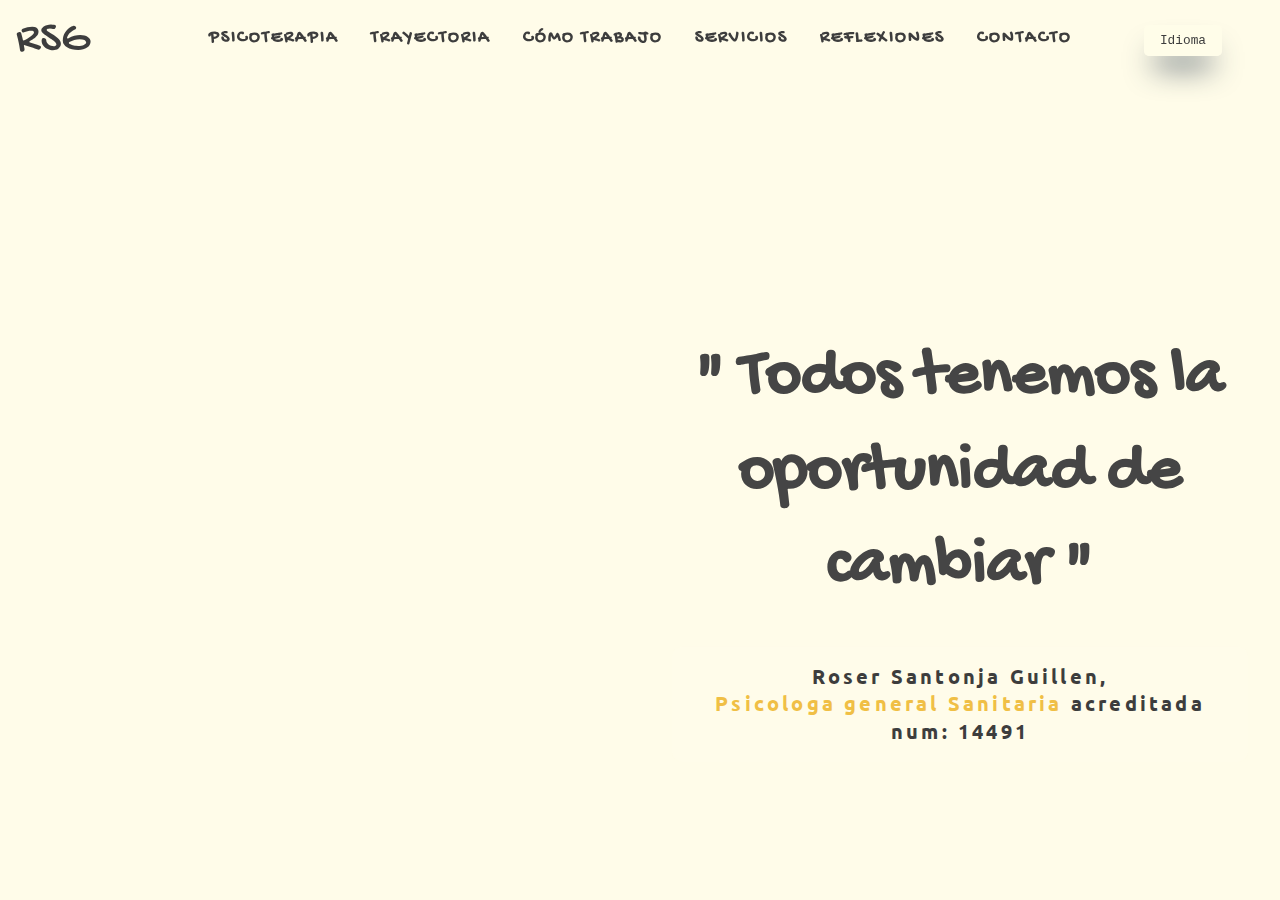
==== index.html @ 92d979c6 "fixed some css responsive errors" ====
<!DOCTYPE html>
<html lang="es">
  <head>
    <meta charset="UTF-8" />
    <meta http-equiv="X-UA-Compatible" content="IE=edge" />
    <meta name="viewport" content="width=device-width, initial-scale=1.0" />
    <link rel="stylesheet" href="./css/main.css" />
    <link rel="stylesheet" href="./css/navbar.css">
    <link rel="stylesheet" href="./css/header.css">
    <link rel="stylesheet" href="./css/psicoterapia.css" />
    <link rel="stylesheet" href="./css/trayectoria.css">
    <link rel="stylesheet" href="./css/comoTrabajo.css">
    <link rel="stylesheet" href="./css/servicios.css">
    <link rel="stylesheet" href="./css/reflexiones.css">
    <link rel="stylesheet" href="./css/contacto.css">
    <link rel="stylesheet" href="./css/footer.css">
    <link rel="stylesheet" href="./css/articulos.css">
    <link
      rel="stylesheet"
      href="https://pro.fontawesome.com/releases/v5.10.0/css/all.css"
      integrity="sha384-AYmEC3Yw5cVb3ZcuHtOA93w35dYTsvhLPVnYs9eStHfGJvOvKxVfELGroGkvsg+p"
      crossorigin="anonymous"
    />
    <link rel="preconnect" href="https://fonts.googleapis.com">
    <link rel="preconnect" href="https://fonts.gstatic.com" crossorigin>
    <link href="https://fonts.googleapis.com/css2?family=Gochi+Hand&display=swap" rel="stylesheet">
    <link href="https://fonts.googleapis.com/css2?family=Ubuntu:wght@300&display=swap" rel="stylesheet">
    <title>Roser Santonja Guillen</title>
  </head>
  <body>
    <div class="container">
      <nav class="navbar">
        <span class="logo">RSG</span>
        <ul class="navbar__links">
          <li>
            <a href="#header"></a>
          </li>
          <li>
            <a href="#psicoterapia">Psicoterapia</a>
          </li>
          <li>
            <a href="#trayectoria">Trayectoria</a>
          </li>
          <li>
            <a href="#comoTrabajo">Cómo Trabajo</a>
          </li>
          <li>
            <a href="#servicios">Servicios</a>
          </li>
          <li>
            <a href="#reflexiones">Reflexiones</a>
          </li>
          <li>
            <a href="#contacto">Contacto</a>
          </li>
          <li>
            <div class="language">
                <button>Idioma
                <i class="fas fa-caret-down"></i>
                </button>
                <div>
                    <span class="cat">Catalán</span>
                    <input type="checkbox" class="check" checked> 
                    <span class="es">Castellano</span>
                </div>
                
            </div>
          </li>
        </ul>
        
        <div class="burguer-menu">
          <div class="line1"></div>
          <div class="line2"></div>
          <div class="line3"></div>
        </div>

      </nav>

      <section id="header" class="section">
        <div class="header__image">  
          <div class="header__text">
            <h1>" Todos tenemos la oportunidad de cambiar "</h1>
            <p>
              Roser Santonja Guillen, <br />
              <a href="http://www.infocop.es/view_article.asp?id=4670" target="blank">Psicologa general Sanitaria</a> acreditada num: 14491
            </p>
          </div>
        </div>
      </section>

      <section id="psicoterapia" class="section">
        <h1>Qué es la psicoterapia ?</h1>
        <div>
          <p>
            Desobedeciendo las recomendaciones de mi diseñador web, no he
            elaborado un apartado de “quién soy yo” porque quien soy me lo quedo
            para mí.<br/> Pienso que lo útil es explicar mi manera de trabajar y he
            intentado que esto se destile a lo largo de la página web. Siempre
            estoy a tiempo de cambiar, y esto es algo que me gustaría resaltar:
            <strong>SIEMPRE ESTAMOS A TIEMPO DE CAMBIAR</strong>.
            Es en esto en lo que consiste un
            proceso terapéutico.<br/> El proceso psicoterapéutico es un proceso de
            cambio, de <strong>LIBERTAD</strong>. Se trata de darse cuenta de los patrones
            instaurados y elegir de qué modo queremos funcionar. A veces nos vemos
            atrapadas o atrapados realizando los mismos “bailes” con nosotros y
            con los demás y no vemos el modo de salir de ahí. En ocasiones, no
            vemos ni el “baile” que nos retiene.<br/> La psicoterapia genera y/o activa
            tus propios recursos, tu conocimiento, lo que hay en <strong>TI</strong> para poder
            escoger qué y cómo “bailar”.
          </p>
          <div class="parallax img-uno" id="m">
            <div class="texto-interior"></div>
          </div><!-- .parallax -->
        </div> 
      </section>

      <section id="trayectoria" class="section">
        <h1>Trayectoria</h1>
        <div class="trayectoria__content">
            <img class="trayectoria__image show-on-scroll" src="./Images/Roser Santonja WEB (14).jpg" alt="foto-roser"/>
            <p class="trayectoria__text">
              Obtuve el grado de Psicología en la <a href="http://www.infocop.es/view_article.asp?id=4670" target="blank">Universidad de
                Barcelona</a>  (2004). A pesar de ser una maravillosa institución y
              contar con maestras y maestros de gran prestigio, tuve la
              sensación de no estar preparada al obtener el título.<br />
              Conseguí que me contratasen en el centro donde hice las prácticas
              de final de carrera, el centro I.T.A., Instituto de Trastornos
              Alimentarios. He trabajado en diferentes centros psicológicos. La
              práctica clínica y el trabajo en equipo fueron engrosando mi
              conocimiento y seguridad profesional.<br />
              He tenido el honor de poder beber de grandes profesionales. Son
              muchos, aunque me gustaría resaltar estos tres maestros: <a href="https://www.herdereditorial.com/contributor/manuel-villegas" target="blank">Manuel
                Villegas Besora</a> , <a href="https://www.kine.org/curriculums/luis-santiago-almazan" target="blank">Luís Santiago</a> o <a href="https://en.wikipedia.org/wiki/Lorna_Smith_Benjamin" target="blank">Lorna Smith Benjamin</a>, ya que sus
              enseñanzas vertebran mi práctica clínica. A Manel Villegas lo
              conocí realizando el <a href="https://www.ub.edu/tpia_cognitivosocial/mtcsc/es/" target="blank">Máster de Terapia Cognitivo Social</a> en la
              Universidad de Barcelona (2007) y en sus numerosos seminarios
              sapienciales. A Luís Santiago, realizando diferentes estudios que
              ofrece su <a href="https://www.kine.org/index.php" target="blank">centro Kine</a>: <a href="https://www.kine.org/cursos-presenciales/curso-avanzado-II" target="b
              ">Intervención Familiar
                Sistémica (2012)</a>, <a href="https://www.kine.org/cursos-presenciales/curso-avanzado-II" target="blank">Intervención con familias de adolescentes
                  problemáticos (2014)</a>, <a href="https://www.kine.org/cursos-online/terapia-breve-centrada-en-las-
                  soluciones" target="blank">Terapia Breve Estratégica Centrada en
                    soluciones (2015)</a>. A Lorna Benjamín Smith cursando píldoras de
              sabiduría en el <a href="https://www.hestia.es" target="blank">Centro Hestía</a>.<br />
              La psicología es, a mi entender, una ciencia relativamente joven
              que está en constante desarrollo. Es por esto, que creo que
              quienes nos dedicamos a esta profesión tenemos que estar en
              continua formación para adquirir e integrar en nuestros
              conocimientos nuevos aprendizajes.<br />
              Actualmente:<br />
              <ul>
                <li>Tengo mi consulta en el Barrio de Gracia de Barcelona, en
                    el <a href="https://www.centrebalmes.com/centro-psicologia-barcelona/" target="blank">Centro Balmes</a>, donde acompaño a personas con diversas
                    problemáticas de índole psicológica.</li>
                <li>Dirijo el <a href="https://www.centrokhepra.com" target="blank">Centro khepra</a>  especializado en el trabajo con familias
                    y jóvenes con Trastornos Alimentarios y Trastornos de conducta.</li>
                <li>Docente en el<a href="https://www.fundacioudg.org/es/master-psicoterapia-constructivista-sistemica-existencial.html" target="blank"> Máster Psicoterapia Constructivista, Sistémica y
                  Existencial.</a> 
                    </li>
              </ul>
            </p>
        </div>
      </section>
      
      <section id="comoTrabajo" class="section">
        <h1>¿Cómo Trabajo?</h1>
        <div class="comoTrabajo__content">
            <img class="comoTrabajo__image show-on-scroll" src="./Images/Roser Santonja WEB (13).jpg" />
            <p class="comoTrabajo__text">
              <strong>QUERER ESTAR BIEN ES UN ACTO DE AMOR Y RESPONSABILIDAD CON UNO MISMO Y CON EL MUNDO</strong>. La orientación <a href="https://es.wikipedia.org/wiki/Constructivismo_(psicología)" target="blank">constructivista</a>,
              <a href="https://es.wikipedia.org/wiki/Psicolog%C3%ADa_existencial" target="blank">existencialista</a> y <a href="https://es.wikipedia.org/wiki/Concepci%C3%B3n_de_salud_en_Psicolog%C3%ADa_sist%C3%A9mica" target="blank">sistémica</a> me permite hacer mi trabajo con una
              mirada hacia la <strong>persona</strong> y hacia el <strong>sistema</strong> en el que vive. De tu
              historia, de cómo has construido tus experiencias, de los entornos
              en los que has vivido (los juegos que se han dado en tu familia,
              los roles que has establecido en las relaciones, las jerarquías
              explícitas o no, etc.). De todo ello, sacaremos el sentido de
              porqué te ocurre lo que te ocurre y, más importante aún,
              entenderemos cómo realizar el cambio que anhelas. Hago mías las
              tres actitudes básicas que postulaba <a href="https://en.wikipedia.org/wiki/Carl_Rogers" target="blank">Carl Rogers</a>:<br />
                  - Aceptación incondicional, todas las personas somos dignas de
                    afecto.<br/>
                  - Empatía, entendida no como una actitud para gustarte sino para
                    serte útil, para conseguir tu bienestar.<br/>
                  - Autenticidad, honestidad y coherencia.
            </p>
        </div>
      </section>
      
      <section id="servicios" class="section">
        <h1>Servicios</h1>
        <h5>( * Cualquiera de los servicios se pueden hacer de forma tanto online como presencial )</h5>

        <div class="servicios__content show-on-scroll">
          <div class="card">
            <div class="image">
                <h2>Terapia individual</h2>
                <img  src="/Images/Roser Santonja WEB (1).jpg" /> 
            </div>
            <div class="details">
              <div class="center">
                <p> Se trata de un proceso en el que la persona se conoce, toma
                    conciencia de cómo funciona y en el que genera todo lo necesario
                    para conseguir el cambio que quiere y olvidarse de quedarse
                    encallada en viejos escollos.</p>
              </div>
            </div>
          </div>

          <div class="card">
            <div class="image">
                <h2>Terapia de pareja</h2>
                <img src="/Images/Roser Santonja WEB (19).jpg"/>
            </div>
            <div class="details">
              <div class="center">
                <p>  Se puede acudir a terapia de pareja para solventar problemas
                    conyugales, para mejorar, e incluso para cerrar una relación de
                    una manera sana.</p>
              </div>
            </div>
          </div>
 
          <div class="card">
            <div class="image">
                <h2>Terapia familiar</h2>
                <img  src="/Images/Roser Santonja WEB (16).jpg" /> 
            </div>
            <div class="details">
              <div class="center">
                <p>  Es posible trabajar con la familia, aunque no estén todos
                    presente. Trabajar con
                    la familia es una oportunidad de oro ya que acelera y potencia los
                    resultados. Cada vez son más los padres que desde una actitud de
                    humildad se dan cuenta que pueden ayudar muchísimo a sus hijos. </p>
              </div>
            </div>
          </div>

          <div class="card">
            <div class="image">
                <h2>Terapia en grupo</h2>
                <img  src="/Images/Roser Santonja WEB (7).jpg"/> 
            </div>
            <div class="details">
              <div class="center">
                <p>  Las sesiones grupales permiten trabajar en vivo y en directo las
                    relaciones sociales y enriquecerse de las opiniones, las
                    experiencias y el acompañamiento de las personas que forman el
                    grupo.</p>
              </div>
            </div>
          </div> 
        </div>
      </section>
      
      <section id="reflexiones" class="section">
        <h1>Reflexiones</h1>
        <p class="reflexiones-p1">Esta sección la he elaborado con dos propósitos. Por un lado, dar a conocer de manera más tangible mi manera de trabajar
            y por otro agilizar el proceso terapéutico.</p>
        <p class="reflexiones-p2">
             En los últimos años han proliferado nuevas orientaciones psicológicas
            cuyo lema es producir el cambio en menos de 10 sesiones. Yo soy de la opinión que depende de la demanda de la persona y
            de la realidad. En algunas ocasiones esto será posible y en otras no. Normalmente, pedimos ayuda cuando ya llevamos
            algunos años sufriendo, tenemos una manera de funcionar integrada en nosotros a lo largo de los años. Si nuestra intención
            es hacer un cambio sólido y que dure en el tiempo, a veces el proceso se alargará. Esto dependerá de muchos factores como
            la motivación y el esfuerzo y también, por supuesto, de la destreza del terapeuta. Cada paciente que se sienta bien,
            que te habla del cambio que ha producido, da sentido a nuestra profesión. 
        </p>
        <div class="reflexiones-content show-on-scroll">
            
          <div class="articulo art-1">
              <a href="/articulo1.html">
                  <h4>DIAGNÓSTICO CLÁSICO<br/> VS <br/>DIAGNÓSTICO RELACIONAL</h4>
              </a>
          </div>

          <div class="articulo art-2">
              <a href="/articulo2.html">
                  <h4>LUZ DE GAS</h4>
              </a>
          </div>
          
          <div class="articulo art-3">
              <a href="/articulo3.html">
                  <h4>HIJO DORADO<br/> Y<br/> CHIVO EXPIATORIO</h4>
              </a>
          </div>
        
          <div class="articulo art-4">
              <a href="/articulo4.html">
                  <h4>¿EMPATÍA O QUERER GUSTAR<br/> Y <br/>PÁNICO AL CONFLICTO?</h4>
              </a>
          </div>
          
          <div class="articulo art-5">
              <a href="/articulo5.html">
                  <h4>SOBREPROTECCIÓN <br/>Y<br/> NEGLIGENCIA</h4>
              </a>
          </div>
          
          <div class="articulo art-6">
              <a href="/articulo6.html">
                  <h4>LA ALTA FACTURA DE<br/> EVITAR EL DOLOR</h4>
              </a>
          </div>
  
        </div>
      </section>

      <section id="contacto" class="section">
        <h1>Contacto</h1>
        <div id="error"></div>
        <form id="form" class="form" action="/" method="GET" >
            <h2>Construyamos algo juntos</h2>
            <hr/>
            <img src="./Images/LOGO ROSER DEFI.png"/>
            <label for="name">Nombre completo <span>*</span></label>
            <p><input id="name" name="name" required type="text" placeholder="Nombre" title="Introduce tu nombre completo"></input></p>
            <label for="email">Correo electrónico <span>*</span></label>
            <p><input id="email" name="email" required type="text" placeholder="E-mail" title="Introduce tu correo electrónico"></input></p>
            <label for="message">Mensaje</label>
            <p><input id="message" name="message" placeholder="Escribe tu mensaje aquí..."></input></p>
            <button type="submit">Enviar</button>
            <a href="mailto:info@rosersantonjaguillen.com" id="truco"></a>
            <div>
              <a href="https://chatwith.io/s/rsg" target="blank" class="fab fa-whatsapp"></a>
              <a href="https://linkedin.com/in/rosersantonja" class="fab fa-linkedin"></a>
            </div>
        </form> 
      </section>

      <footer class="footer">
        <div class="footer-left col-md-4 col-sm-6">
          <img class="about" src="./Images/LOGO ROSER DEFI.png" /> 
        </div>
        <div class="footer-center col-md-4 col-sm-6">
          <div>
            <p>
              <i class="fa fa-map-marker"></i>
              <a href="https://www.google.com/maps/place/Pla%C3%A7a+de+Gal%C2%B7la+Plac%C3%ADdia,+10,+08006+Barcelona/@41.3991111,2.1512348,17z/data=!3m1!4b1!4m5!3m4!1s0x12a4a298491d5cc7:0xafd0f52eca70a948!8m2!3d41.3991111!4d2.1534235" target="blank"> Plaza Gal·la Placídia 10, Barcelona</a>
            </p>
          </div>
          <div>
            <i class="fa fa-phone"></i>
            <p><a href="https://chatwith.io/s/rsg" target="blank"> 616 84 23 11</a></p>
          </div>
          <div>
            <i class="fa fa-envelope"></i>
            <p><a href="#"> office@company.com</a></p>
          </div>
        </div>
        <div class="footer-right col-md-4 col-sm-6">
          <h4> <a href="http://www.infocop.es/view_article.asp?id=4670" target="blank">Psicóloga General Sanitaria</a> acreditada núm: 14491</h4>
          <p class="menu">
            <a href="#header"> Inicio</a> |
            <a href="#psicoterapia"> Psicoterapia</a> |
            <a href="#trayectoria"> Trayectoria</a> |
            <a href="#comoTrabajo"> Cómo Trabajo</a> |
            <a href="#servicios"> Servicios</a> |
            <a href="#reflexiones"> Reflexiones</a> |
            <a href="#contacto"> Contacto</a>
          </p>
          <p class="name"><i> R</i>oser <i>S</i>antonja <i>G</i>uillen &copy; 2021</p>
        </div>
      </footer>
    </div>
  
    <script src="./js/main.js"></script>
   
  </body>
</html>
---- css/main.css ----
* {
  margin: 0;
  padding: 0;
  box-sizing: border-box;
}
html {
  box-sizing: border-box;
  font-size: 100%;
  overflow: hidden;
}
body {
  font-family: "Gochi Hand", cursive;
  background: #fffce9;
  color: rgb(61, 61, 61);
  line-height: 1.4;
  height: 100vh;
  overflow-x: hidden;
  transform-style: preserve-3d;
  perspective: 10px;
}
.container {
  width: 100%;
  height: 100%;
  /* CSS Smooth Scroll */
  overflow-y: scroll;
  scroll-behavior: smooth;
  /* scroll-snap-type: y mandatory; */
}
.section {
  display: flex;
  flex-direction: column;
  align-items: center;
  justify-content: center;
  text-align: center;
  width: 100%;
  height: 100%;
  scroll-snap-align: center;
}

section h1 {
  color: rgb(69, 69, 69);
  font-size: 2.8rem;
  margin: 3rem 0 0.5rem 0;
}
section p {
  font-size: 1rem;
}
a {
  color: #f0bf45;
  text-decoration: none;
  font-weight: bold;
}
a:hover {
  text-decoration: underline;
}
.is-visible {
  opacity: 1;
  transform: translateX(200px);
}
@media screen and (max-width: 1024px) {
  section h1 {
    font-size: 2.7rem;
    margin: 0 0 1rem 0;
  }
}
@media screen and (max-width: 769px) {
  section h1 {
    font-size: 2.3rem;
    margin-bottom: 2%;
  }
}
@media screen and (max-width: 480px) {
  section h1 {
    font-size: 2rem;
    margin-top: 1rem;
  }
}
---- css/navbar.css ----
/*  navbar  */

.navbar {
  position: fixed;
  top: 0;
  z-index: 1;
  display: flex;
  justify-content: space-between;
  align-items: center;
  width: 100%;
  height: 80px;
  min-height: 8vh;
  background: rgba(255, 252, 233, 0.9);
  padding: 0 1rem;
}
.navbar .logo {
  font-size: 5vh;
}
.navbar span {
  font-size: 2.5vh;
}

.navbar__links {
  display: flex;
  justify-content: space-between;
  margin-left: 2rem;
}
.navbar__links li {
  list-style: none;
  margin-right: 2rem;
}
.navbar__links a {
  text-decoration: none;
  text-transform: uppercase;
  font-weight: bold;
  letter-spacing: 2px;
  color: rgb(61, 61, 61);
  font-size: 2vh;
}
.navbar ul li a:hover {
  color: #f0bf45;
}

/* btn idioma */
.language {
  display: flex;
  position: relative;
}
.language i {
  color: rgb(61, 61, 61);
}
.language div {
  position: absolute;
  top: 10px;
  right: 1px;
  background: rgba(255, 252, 233, 0.8);
  margin-top: 45px;
  width: 250px;
  height: 80px;
  padding: 1rem;
  display: flex;
  justify-content: center;
  align-items: baseline;
  border-radius: 5px;
  color: rgb(61, 61, 61);
  opacity: 0;
  transform: translateY(-10px);
  transition: all 1.5s ease;
}
.language button {
  margin-left: 40px;
  margin-right: 10px;
  font-family: "Courier New", Courier, monospace;
  background: rgba(255, 252, 233, 0.8);
  border: none;
  border-radius: 5px;
  padding: 0.5rem 1rem;
  cursor: pointer;
  font-size: 0.8rem;
  color: rgb(61, 61, 61);
  box-shadow: rgb(38, 57, 77) 0px 20px 30px -10px;
}
.language button:hover {
  border: 2px solid rgb(61, 61, 61);
}
.language button:focus + div {
  opacity: 1;
  pointer-events: all;
  transform: translateY(0px);
}

/* btn idimoa dropdown */

.es {
  color: rgb(61, 61, 61);
  font-size: 15px;
  margin-left: 3rem;
}
.cat {
  color: rgb(61, 61, 61);
}
.check {
  position: relative;
  width: 50px;
  margin: 1rem;
  cursor: pointer;
}
.check::before {
  content: "";
  position: absolute;
  width: 50px;
  height: 25px;
  background: #333;
  border-radius: 25px;
}
.check::after {
  content: "";
  position: absolute;
  width: 25px;
  height: 25px;
  background: #fff;
  border-radius: 25px;
  transition: 0.25s;
  border: 2px solid #333;
  box-sizing: border-box;
}
.check:checked:after {
  left: 25px;
  border: 2px solid #f0bf45;
}
.check:checked:before {
  background: #f0bf45;
}

.burguer-menu {
  display: none;
}

.burguer-menu div {
  height: 4px;
  width: 30px;
  background-color: #000;
  margin: 5px;
  transition: all 0.3s ease;
}

@media screen and (max-width: 1024px) {
  .navbar__links {
    width: 100%;
  }
  .navbar__links a {
    font-size: 1.4vh;
    letter-spacing: 1px;
  }
}
@media screen and (max-width: 925px) {
  .navbar__links li {
    margin-right: 0.5rem;
  }
  .es {
    font-size: 1.5vh;
  }
  .cat {
    font-size: 1.5vh;
  }
  .language button {
    margin-left: 20px;
    background: rgba(255, 252, 233, 0.9);
    border: none;
    box-shadow: rgb(38, 57, 77) 0px 20px 30px -10px;
    border-radius: 5px;
    padding: 0.3rem 0.5rem;
    cursor: pointer;
    font-size: 0.8rem;
    color: rgb(61, 61, 61);
  }
}

@media screen and (max-width: 768px) {
  .navbar {
    justify-content: space-between;
    height: 60px;
  }
  .navbar__links {
    position: absolute;
    top: 8vh;
    right: 0px;
    height: 92vh;
    background: rgba(255, 252, 233, 0.9);
    display: flex;
    flex-direction: column;
    justify-content: center;
    align-items: center;
    width: 100%;
    transform: translateX(100%);
    transition: transform 0.5s ease-in;
  }
  .navbar__links li {
    opacity: 0;
    margin-bottom: 60px;
  }
  .navbar__links li a {
    font-size: 18px;
  }
  .language button {
    margin-left: 0px;
    font-size: 1.5vh;
  }
  .burguer-menu {
    display: block;
    cursor: pointer;
    position: absolute;
    right: 0;
    margin-right: 2rem;
    border: none;
    background: rgb(255, 252, 233);
    padding: 0.3rem;
    border-radius: 8px;
    box-shadow: rgba(0, 0, 0, 0.24) 0px 3px 8px;
  }
  .nav-active {
    transform: translateX(0%);
    width: 60%;
  }
  .language div {
    left: -50px;
    bottom: -80px;
    margin: 0;
    margin-top: 45px;
    width: 200px;
    height: 50px;
    padding: 0.4rem;
    transform: translateX(100px);
    transition: all 1.5s ease;
    background: rgba(186, 176, 156, 0.1);
    box-shadow: rgba(0, 0, 0, 0.1) 0px 4px 12px;
  }
  .es {
    color: #fff;
    font-size: 1.5vh;
  }
  .cat {
    color: #fff;
    font-size: 1.5vh;
  }
}

@media screen and (max-width: 480px) {
  .language div {
    left: -50px;
    bottom: 0px;
    margin: 0;
    margin-top: 45px;
    width: 180px;
    height: 100px;
  }
  .navbar__links li a {
    font-size: 16px;
  }
}

@keyframes navLinkFade {
  from {
    opacity: 0;
    transform: translateX(50px);
  }
  to {
    opacity: 1;
    transform: translateX(0px);
  }
}

.toggle .line1 {
  transform: rotate(-45deg) translate(-5px, 6px);
}
.toggle .line2 {
  opacity: 0;
}
.toggle .line3 {
  transform: rotate(45deg) translate(-5px, -6px);
}
---- css/header.css ----
/*  Section Header  */

section#header {
  position: relative;
  top: 80px;
  background-image: url("../Images//Roser\ Santonja\ HD\ \(22\).jpg");
  background-position: center;
  background-size: cover;
  background-repeat: no-repeat;
  zoom: unset;
  border-radius: 0 95% 95% 95% / 15%;
}
.header__text {
  text-align: center;
  position: absolute;
  top: 50%;
  left: 75%;
  transform: translate(-50%, -50%);
  color: white;
  width: 50%;
  padding: 2rem;
}
.header__text h1 {
  font-size: 7.5vh;
  margin-bottom: 1rem;
  padding: 1rem 1rem;
}
.header__text img {
  border-radius: 99px;
  opacity: 0.8;
  width: 14vw;
}
.header__text p {
  font-family: "Ubuntu", sans-serif;
  margin-bottom: 2rem;
  font-size: 2.2vh;
  font-weight: bold;
  letter-spacing: 0.2rem;
  padding: 1rem 1rem;
  color: rgb(61, 61, 61);
  background-color: rgba(255, 252, 233, 0.7);
  border-radius: 10px;
}

@media screen and (max-width: 769px) {
  section#header {
    top: 60px;
    border-radius: 0 95% 95% 95% / 10%;
  }
  .header__text h1 {
    font-size: 6vh;
  }
  .header__text p {
    font-size: 1.9vh;
    letter-spacing: 0;
  }
}
@media screen and (max-width: 480px) {
  section#header {
    border-radius: 0 0 95% 95% / 20%;
  }
  section#psicoterapia p {
    font-size: 3.5vw;
  }
  .header__text h1 {
    font-size: 4vh;
    margin-bottom: 4rem;
  }
  .header__text p {
    font-size: 1.5vh;
    letter-spacing: 0;
  }
  .header__text img {
    border-radius: 99px;
    opacity: 0.8;
    width: 18vw;
  }
}
---- css/psicoterapia.css ----
/*  Section Psicoterapia  */

section#psicoterapia {
  background: rgb(255, 252, 233);
  background: linear-gradient(
    0deg,
    rgba(255, 252, 233, 1) 0%,
    rgba(229, 222, 204, 1) 100%
  );
  padding: 0 5%;
}

section#psicoterapia p {
  /* background: rgba(255, 252, 233, 0.9); */
  border-radius: 5px;
  padding: 1rem 5rem 2rem 5rem;
  text-align: center;
  line-height: 1.6rem;
  font-size: 2.1vh;
  font-family: "Ubuntu", sans-serif;
  animation: psicoTextMove 2s ease-in;
}
.parallax {
  background-attachment: fixed;
  background-position: center;
  background-repeat: no-repeat;
  background-size: cover;
  height: 17rem;
  width: 100vw;
  position: relative;
  opacity: 0.6;
}
.img-uno {
  background-image: url("../Images/parallax.jpeg");
}

@media screen and (max-width: 1024px) {
  section#psicoterapia p {
    font-size: 1.9vh;
    line-height: 1.5rem;
  }
}
@media screen and (max-width: 769px) {
  section#psicoterapia p {
    font-size: 1.9vh;
    line-height: 1.5rem;
    padding: 0.7rem 2.5rem 1rem 2.5rem;
  }
  .parallax {
    height: 15rem;
  }
}
@media screen and (max-width: 480px) {
  section#psicoterapia p {
    font-size: 1.8vh;
    line-height: 1.2rem;
    padding: 0.7rem 1rem 1rem 1rem;
  }

  section#psicoterapia {
    background: #fffce9;
    padding: 0 5%;
  }
  .parallax {
    background-position: top;
    background-repeat: no-repeat;
    background-size: cover;
    height: 10rem;
    width: 100vw;
    position: relative;
    opacity: 0.6;
  }
  .img-uno {
    background-image: url("../Images/parallax.jpeg");
  }
}
/* @keyframes psicoTextMove {
  from {
    opacity: 0;
    transform: translateX(200px);
  }
  to {
    opacity: 1;
    transform: translateX(0px);
  }
} */
---- css/trayectoria.css ----
/*  Section Trayectoria  */

section#trayectoria {
  background: rgb(229, 222, 204);
  background: linear-gradient(
    0deg,
    rgba(229, 222, 204, 1) 0%,
    rgba(255, 252, 233, 1) 100%
  );
  padding: 0 5%;
  display: flex;
}
.trayectoria__text {
  text-align: justify;
  font-size: 1.3vw;
  font-family: "Ubuntu", sans-serif;
}
.trayectoria__content ul li {
  margin: 1rem 0 1rem 2rem;
  font-size: 1.3vw;
  text-align: justify;
  font-family: "Ubuntu", sans-serif;
}
.trayectoria__image {
  float: right;
  height: auto;
  margin: 0 0 15px 25px;
  padding: 0 0 10px;
  width: 30%;
  box-shadow: rgba(0, 0, 0, 0.2) 0px 18px 50px -10px;
  border-radius: 4px;
  transform: rotateZ(3deg);
  transition: transform 4s 0.25s cubic-bezier(0, 1, 0.3, 1),
    opacity 1s 0.75s ease-out;
  will-change: transform, opacity;
  border: 1em solid #fff;
  border-bottom: 3em solid #fff;
  opacity: 1;
}
.is-visible {
  opacity: 1;
  transform: translateX(200px);
}

@media screen and (max-width: 1024px) {
  .trayectoria__text {
    font-size: 1.8vh;
  }
  .trayectoria__content ul li {
    margin: 0.5rem 0 0.5rem 1rem;
    font-size: 1.8vh;
  }
}
@media screen and (max-width: 769px) {
  .trayectoria__text {
    text-align: justify;
    font-size: 2.2vw;
  }
  .trayectoria__content ul li {
    margin: 0.5rem 0 0.5rem 1rem;
    font-size: 2.2vw;
  }
  .trayectoria__image {
    border: 0.6em solid #fff;
    border-bottom: 1em solid #fff;
  }
}
@media screen and (max-width: 480px) {
  section#trayectoria {
    padding: 0 4%;
  }
  .trayectoria__text {
    font-size: 2.6vw;
  }
  .trayectoria__content ul li {
    margin: 0.5rem 0 0.5rem 1rem;
    font-size: 2.6vw;
  }

  .trayectoria__image {
    border: 0.3em solid #fff;
    border-bottom: 0.7em solid #fff;
    width: 60%;
  }
}
---- css/comoTrabajo.css ----
/*  Section ComoTrabajo  */

section#comoTrabajo {
  background: #fffce9;
  box-shadow: rgba(50, 50, 93, 0.25) 0px 30px 60px -12px inset,
    rgba(0, 0, 0, 0.3) 0px 18px 36px -18px inset;
  padding: 0 5%;
  display: flex;
}
.comoTrabajo__text {
  text-align: justify;
  font-size: 1.5vw;
  font-family: "Ubuntu", sans-serif;
}
.comoTrabajo__image {
  float: left;
  height: auto;
  margin: 0 30px 20px 0;
  padding: 0 0 10px;
  width: 40%;
  box-shadow: rgba(0, 0, 0, 0.2) 0px 18px 50px -10px;
  border-radius: 4px;
  transform: rotateZ(-3deg);
  transition: transform 4s 0.25s cubic-bezier(0, 1, 0.3, 1),
    opacity 1s 0.45s ease-out;
  will-change: transform, opacity;
  border: 1em solid #fff;
  border-bottom: 4em solid #fff;
  opacity: 1;
}
.is-visible {
  opacity: 1;
  transform: translateX(200px);
}

@media screen and (max-width: 769px) {
  .comoTrabajo__text {
    text-align: justify;
    font-size: 2vw;
  }
  .comoTrabajo__image {
    /* width: 70%; */
    border: 1em solid #fff;
    border-bottom: 3em solid #fff;
  }
  .comoTrabajo__image {
    float: left;
    height: auto;
    margin: 0 30px 20px 0;
    padding: 0 0 10px;
    width: 50%;
    box-shadow: rgba(0, 0, 0, 0.2) 0px 18px 50px -10px;
    border-radius: 4px;
    transform: rotateZ(-3deg);
    transition: transform 4s 0.25s cubic-bezier(0, 1, 0.3, 1),
      opacity 1s 0.45s ease-out;
    will-change: transform, opacity;
    border: 1em solid #fff;
    border-bottom: 4em solid #fff;
    opacity: 1;
  }
}
@media screen and (max-width: 480px) {
  .comoTrabajo__text {
    text-align: justify;
    font-size: 2.9vw;
  }
  .comoTrabajo__image {
    float: none;
    width: 90%;
    border: 0.5em solid #fff;
    border-bottom: 2em solid #fff;
  }
  /* .is-visible {
    opacity: 0;
    transform: rotateZ(20deg);
  } */
}
---- css/servicios.css ----
/*  Section Servicios  */

/* terapia card */

section#servicios {
  background: #e5decc;
  box-shadow: rgba(50, 50, 93, 0.25) 0px 30px 60px -12px inset,
    rgba(0, 0, 0, 0.3) 0px 18px 36px -18px inset;
  padding: 0 5%;
  display: flex;
}
section#servicios h5 {
  font-size: 18px;
  font-family: "Ubuntu", "sans-serif";
}

.servicios__content {
  display: flex;
  justify-content: center;
  align-items: center;
  flex-wrap: wrap;
  font-family: "Ubuntu", sans-serif;
  transform: translate(0px, 0%);
  transition: transform 4s 0.25s cubic-bezier(0, 1, 0.3, 1),
    opacity 0.8s 0.45s ease-out;
  will-change: transform, opacity;
  opacity: 1;
}

.card {
  position: relative;
  width: 35%;
  height: 260px;
  background: #fffce9;
  margin: 1rem;
  box-shadow: rgba(50, 50, 93, 0.25) 0px 50px 100px -20px,
    rgba(0, 0, 0, 0.3) 0px 30px 60px -30px,
    rgba(10, 37, 64, 0.35) 0px -2px 6px 0px inset;
  border-radius: 10px;
}
.card .image {
  width: auto;
  height: 100%;
  overflow: hidden;
  border-radius: 10px;
}
.image h2 {
  margin-bottom: rem;
  padding: 0.3rem;
  font-size: 3vh;
  text-align: center;
  align-self: center;
  font-weight: bold;
}
.card .image img {
  height: auto;
  width: 100%;
  transition: 0.5s;
}
.card:hover .image img {
  opacity: 0.5;
  transform: translateX(30%); /*100%*/
}
.card .details {
  position: absolute;
  top: 0;
  left: 0;
  width: 80%;
  height: 100%;
  background: #fffce9;
  border-radius: 10px;
  transition: 0.5s;
  transform-origin: left;
  transform: perspective(2000px) rotateY(-90deg);
}
.card:hover .details {
  transform: perspective(2000px) rotateY(0deg);
}
.card .details .center {
  padding: 10px;
  text-align: center;
  background: #fffce9;
  position: absolute;
  top: 50%;
  transform: translateY(-50%);
}
.card .details .center h2 {
  margin: 0;
  padding: 0.5rem;
  color: rgb(61, 61, 61);
  background: rgba(186, 176, 156, 0.9);
  font-size: 1rem;
  text-transform: uppercase;
}
.card .details .center h2 span {
  font-size: 14px;
  color: #262626;
}
.card .details .center p {
  margin: 5px 0;
  line-height: 1.5;
  padding: 0;
  font-size: 2vh;
  color: #262626;
}

@media screen and (max-width: 769px) {
  .card {
    width: 40%;
    height: 280px;
    margin: 0.6rem;
  }
  .card .image {
    width: auto;
    height: 100%;
    overflow: hidden;
    color: rgb(61, 61, 61);
  }
  .image h2 {
    margin-bottom: 0.5rem;
    padding: 1rem;
  }
  .card .image img {
    height: auto;
    width: 100%;
    transition: 0.5s;
  }
  .card:hover .image img {
    opacity: 0.5;
    transform: translateX(30%); /*100%*/
  }
  .card .details {
    position: absolute;
    top: 0;
    left: 0;
    width: 100%; /*100%*/
    height: 100%;
    background: #fffce9;
    transition: 0.5s;
    transform-origin: left;
    transform: perspective(2000px) rotateY(-90deg);
  }
  .card:hover .details {
    transform: perspective(2000px) rotateY(0deg);
  }
  .card .details .center {
    padding: 10px;
    text-align: center;
    background: #fffce9;
    position: absolute;
    top: 50%;
    transform: translateY(-50%);
  }

  .card .details .center p {
    margin: 5px 0;
    line-height: 1.5;
    padding: 0;
    font-size: 1.7vh;
    color: #262626;
  }
}
@media screen and (max-width: 480px) {
  section#servicios h5 {
    font-size: 10px;
  }
  .card {
    width: 40%;
    height: 220px;
    margin: 0.4rem;
  }
  .card .image {
    width: auto;
    height: 100%;
    overflow: hidden;
    color: rgb(61, 61, 61);
  }
  .image h2 {
    margin-bottom: 0.5rem;
    padding: 1rem;
  }
  .card .image img {
    height: auto;
    width: 100%;
    transition: 0.5s;
  }
  .card:hover .image img {
    opacity: 0.5;
    transform: translateX(30%); /*100%*/
  }
  .card .details {
    position: absolute;
    top: 0;
    left: 0;
    width: 100%; /*100%*/
    height: 100%;
    background: #fffce9;
    transition: 0.5s;
    transform-origin: left;
    transform: perspective(2000px) rotateY(-90deg);
  }
  .card:hover .details {
    transform: perspective(2000px) rotateY(0deg);
  }
  .card .details .center {
    padding: 10px;
    text-align: center;
    background: #fffce9;
    position: absolute;
    top: 50%;
    transform: translateY(-50%);
  }

  .card .details .center p {
    margin: 5px 0;
    line-height: 1.5;
    padding: 0;
    font-size: 1.5vh;
    color: #262626;
  }
}
---- css/reflexiones.css ----
/*  Section Reflexiones  */

section#reflexiones {
  background: #fffce9;
  box-shadow: rgba(50, 50, 93, 0.25) 0px 30px 60px -12px inset,
    rgba(0, 0, 0, 0.3) 0px 18px 36px -18px inset;
  padding: 0 5%;
  width: 100%;
}

.reflexiones-content {
  display: flex;
  justify-content: center;
  align-items: stretch;
  flex-wrap: wrap;
  margin-top: 1rem;
  transform: translate(0px, 0%);
  transition: transform 4s 0.25s cubic-bezier(0, 1, 0.3, 1),
    opacity 0.8s 0.45s ease-out;
  will-change: transform, opacity;
  opacity: 1;
}

.reflexiones-p2 {
  font-size: 1.4vw;
  text-align: justify;
  font-family: "Ubuntu", sans-serif;
}
.reflexiones-p1 {
  font-size: 1.4vw;
  text-align: justify;
  font-family: "Ubuntu", sans-serif;
}
.articulo {
  padding: 2rem;
  background: #e5decc;
  border-radius: 5px;
  margin: 1rem;
  width: 25%;
  transition: width 0.5s, height 0.5s, transform 0.5s;
  box-shadow: rgba(50, 50, 93, 0.25) 0px 50px 100px -20px,
    rgba(0, 0, 0, 0.3) 0px 30px 60px -30px,
    rgba(10, 37, 64, 0.35) 0px -2px 6px 0px inset;
  cursor: pointer;
  font-size: 1.2vw;
  transition: width 0.5s;
}
.art-1:hover {
  background-image: url("../Images/Roser\ Santonja\ WEB\ \(9\).jpg");
  background-size: cover;
  background-position: bottom;
  opacity: 0.8;
}
.art-2:hover {
  background-image: url("../Images/Roser\ Santonja\ WEB\ \(2\).jpg");
  background-size: contain;
  background-position: center;
  opacity: 0.8;
}
.art-3:hover {
  background-image: url("../Images/Roser\ Santonja\ WEB\ \(18\).jpg");
  background-size: cover;
  opacity: 0.8;
}
.art-4:hover {
  background-image: url("../Images/Roser\ Santonja\ WEB\ \(5\).jpg");
  background-size: cover;
  background-position: center;
  opacity: 0.8;
}
.art-5:hover {
  background-image: url("../Images/Roser\ Santonja\ WEB\ \(4\).jpg");
  background-size: cover;
  background-position: center;
  opacity: 0.8;
}
.art-6:hover {
  background-image: url("../Images/Roser\ Santonja\ WEB\ \(10\).jpg");
  background-size: cover;
  background-position: bottom;
  opacity: 0.8;
}
.articulo:hover {
  box-shadow: rgba(50, 50, 93, 0.25) 0px 50px 100px -20px,
    rgba(0, 0, 0, 0.3) 0px 30px 60px -30px,
    rgba(10, 37, 64, 0.35) 0px -2px 6px 0px inset;
  width: 27%;
}
.articulo a h4 {
  font-family: "Gochi Hand", cursive;
  font-weight: bold;
}
.articulo a {
  text-align: center;
  color: rgb(61, 61, 61);
}

@media screen and (max-width: 1024px) {
}

@media screen and (max-width: 768px) {
  .reflexiones-p2 {
    font-size: 2.2vw;
  }
  .reflexiones-p1 {
    font-size: 2.2vw;
  }
  .articulo {
    font-size: 1.7vw;
  }
}
@media screen and (max-width: 480px) {
  .reflexiones-p2 {
    font-size: 2.8vw;
  }
  .reflexiones-p1 {
    font-size: 2.8vw;
  }
  .reflexiones-content {
    max-width: 100vw;
    margin-bottom: 50px;
    overflow-x: scroll;
    position: relative;
    scrollbar-color: #d5ac68 #f1db9d;
    scrollbar-width: thin;
    -ms-overflow-style: none;
    border: none;
    border-radius: 5px;
    box-shadow: rgba(50, 50, 93, 0.25) 0px 30px 60px -12px inset,
      rgba(0, 0, 0, 0.3) 0px 18px 36px -18px inset;
  }
  .articulo {
    padding: 2rem;
    border-radius: 5px;
    margin: 1rem;
    width: 80%;
    height: 100px;
    cursor: pointer;
    font-size: 3.3vw;
    box-shadow: rgba(50, 50, 93, 0.25) 0px 50px 100px -20px,
      rgba(0, 0, 0, 0.3) 0px 30px 60px -30px,
      rgba(10, 37, 64, 0.35) 0px -2px 6px 0px inset;
  }
  .articulo:hover {
    width: 70%;
  }
}
---- css/contacto.css ----
/*  Section Contacto  */

section#contacto {
  background: #e5decc;
  box-shadow: rgba(50, 50, 93, 0.25) 0px 30px 60px -12px inset,
    rgba(0, 0, 0, 0.3) 0px 18px 36px -18px inset;
}
.form {
  width: 550px;
  height: 475px;
  background: #fffce9;
  border-radius: 8px;
  box-shadow: 0 0 40px -10px #000;
  padding: 15px 20px;
  box-sizing: border-box;
  font-family: "Montserrat", sans-serif;
  position: relative;
}
.form h2 {
  margin: 20px 0;
  text-align: left;
  padding-bottom: 10px;
  width: 80%;
}
.form hr {
  width: 75%;
  background-color: #e5d9cc;
}
.form img {
  position: absolute;
  right: 15px;
  top: 15px;
  width: 100px;
  border: 1px solid rgb(184, 183, 183);
  border-radius: 5px;
}
label {
  display: block;
  text-align: left;
  margin-top: 30px;
  font-family: "Ubuntu", sans-serif;
}
input {
  width: 100%;
  padding: 10px;
  box-sizing: border-box;
  background: none;
  outline: none;
  resize: none;
  border: 0;
  transition: all 0.3s;
  border-bottom: 2px solid #e5d9cc;
}
input::placeholder {
  color: rgb(164, 163, 163);
}
input:focus {
  border-bottom: 2px solid #78788c;
}
.form button {
  float: left;
  padding: 10px 16px;
  margin: 48px 0 0;
  font-family: "Montserrat", sans-serif;
  border: 2px solid #e5d9cc;
  background: 0;
  color: #5a5a6e;
  cursor: pointer;
  transition: all 0.3s;
  text-align: center;
  border-radius: 5px;
}
.form button:hover {
  background: #e5d9cc;
  color: #fff;
}
.form div {
  display: flex;
  justify-content: center;
  align-items: center;
  position: absolute;
  bottom: 20px;
  right: 40px;
  width: 150px;
  padding: 0 2rem;
  border-radius: 6px;
}
.form a {
  text-decoration: none;
  margin-right: 2rem;
}
.fa-whatsapp {
  color: #fff;
  border: 1px solid #25d366;
  border-radius: 5px;
  background: #25d366;
  padding: 0.5rem;
  cursor: pointer;
  font-size: 22px;
}
.fa-whatsapp:hover {
  padding: 0.6rem;
  font-size: 28px;
}
.fa-linkedin {
  color: #fff;
  border: 1px solid #0e76a8;
  border-radius: 5px;
  background: #0e76a8;
  padding: 0.5rem;
  cursor: pointer;
  font-size: 22px;
}
.fa-linkedin:hover {
  padding: 0.6rem;
  font-size: 28px;
}
#truco {
  opacity: 0;
}
form label span {
  color: #f0bf45;
}

@media screen and (max-width: 1024px) {
}

@media screen and (max-width: 768px) {
  .form {
    width: 420px;
    height: 450px;
    padding: 10px 15px;
  }
  .form h2 {
    margin: 15px 0;
    font-size: 1rem;
  }
  .form img {
    width: 70px;
  }
  .form p:before {
    margin: 20px 0 0;
    font-size: 12px;
  }
  .form button {
    float: left;
    padding: 8px 12px;
    margin: 48px 0 0;
    font-family: "Montserrat", sans-serif;
    border: 2px solid #78788c;
    background: 0;
    color: #5a5a6e;
    cursor: pointer;
    transition: all 0.3s;
  }
  .form div {
    bottom: 10px;
    right: 40px;
    width: 150px;
    padding: 0 2rem;
    border-radius: 6px;
    font-size: 18px;
  }
  .form div i {
    margin: 0.8rem;
  }
  label {
    font-size: 14px;
  }
}

@media screen and (max-width: 480px) {
  .form {
    width: 280px;
    height: 470px;
    padding: 10px 15px;
  }
  .form h2 {
    margin: 5px 0;
    font-size: 0.9rem;
  }
  .form img {
    width: 50px;
  }
  input {
    width: 100%;
    padding: 10px;
    box-sizing: border-box;
    background: none;
    outline: none;
    resize: none;
    border: 0;
    font-family: "Montserrat", sans-serif;
    transition: all 0.3s;
    border-bottom: 2px solid #bebed2;
    margin-bottom: 1rem;
  }
  .form div {
    font-size: 16px;
    bottom: 10px;
    right: 10px;
  }
  .form div i {
    margin: 0.5rem;
  }
  label {
    font-size: 12px;
  }
}
---- css/footer.css ----
.footer {
  background-color: rgba(255, 252, 233, 0.9);

  width: 100%;
  text-align: left;
  font-family: sans-serif;
  font-weight: bold;
  font-size: 14px;
  padding: 15px 10px;
  display: flex;
  justify-content: stretch;
}

/* footer left*/

.footer .footer-left {
  width: 22%;
  padding-right: 15px;
}

.about {
  border: 1px solid rgb(184, 183, 183);
  border-radius: 10px;
  margin: 5px 10px;
  width: 130px;
}

.footer .about span {
  color: rgb(61, 61, 61);
  font-size: 14px;
  font-weight: bold;
}

/* footer center*/

.footer .footer-center {
  width: 36%;
  padding: 0 15px;
}

.footer .footer-center i {
  background-color: #33383b;
  color: #f0bf45;
  font-size: 25px;
  width: 38px;
  height: 38px;
  border-radius: 50%;
  text-align: center;
  line-height: 42px;
  margin: 5px 15px;
  vertical-align: middle;
}

.footer .footer-center i.fa-envelope {
  font-size: 17px;
  line-height: 38px;
}

.footer .footer-center p {
  display: inline-block;
  color: rgb(61, 61, 61);
  vertical-align: middle;
  margin: 0;
}

.footer .footer-center p span {
  display: block;
  font-weight: normal;
  font-size: 14px;
  line-height: 2;
}

.footer .footer-center p a {
  color: rgb(61, 61, 61);
  text-decoration: none;
}
.footer .footer-center p a:hover {
  color: #f0bf45;
  text-decoration: none;
}

/* footer right*/

.footer .footer-right {
  width: 38%;
}

.footer h4 {
  color: rgb(61, 61, 61);
  font-size: 18px;
  font-weight: normal;
  margin-top: 10px;
}

.footer h2 span {
  color: #f0bf45;
}

.footer .menu {
  color: rgb(61, 61, 61);
  margin: 10px 0 12px;
  padding: 0;
}

.footer .menu a {
  display: inline-block;
  line-height: 1.8;
  text-decoration: none;
  color: rgb(61, 61, 61);
}

.footer .menu a:hover {
  color: #f0bf45;
}

.footer .name {
  color: rgb(61, 61, 61);
  font-size: 14px;
  font-weight: normal;
  margin: 0;
}
.footer .name i {
  color: #f0bf45;
  font-size: 14px;
  font-weight: bold;
  margin: 0;
}

@media (max-width: 800px) {
  .footer {
    font-size: 14px;
  }
  /* .footer .footer-left,
  .footer .footer-center,
  .footer .footer-right {
    display: block;
    width: 100%;
    margin-bottom: 10px;
    text-align: center;
  } */
  .footer .footer-center i {
    margin-left: 0;
  }
}
@media (max-width: 769px) {
  .footer {
    display: flex;
    flex-direction: column;
    font-size: 12px;
  }
  .footer .footer-left,
  .footer .footer-center,
  .footer .footer-right {
    display: block;
    width: 100%;
    margin-bottom: 10px;
    text-align: center;
  }
  .footer .footer-center i {
    margin-left: 0;
  }
  .footer .name i {
    font-size: 10px;
  }
  .about {
    width: 110px;
  }
}
@media (max-width: 480px) {
  .footer {
    display: flex;
    flex-direction: column;
    font-size: 12px;
  }
  .footer .footer-left,
  .footer .footer-center,
  .footer .footer-right {
    display: block;
    width: 100%;
    margin-bottom: 20px;
    text-align: center;
  }
  .footer-right h4 {
    font-size: 12px;
  }
  .footer .footer-center i {
    margin-left: 0;
  }
  .about {
    width: 80px;
  }
}
---- css/articulos.css ----
/*  ARTICULOS  */

hr {
  margin: 0 0 2rem 0;
  height: 5px;
  background-color: #fffce9;
}

.container-art {
  margin: 5%;
  padding: 4rem;
}
.container-card {
  background: #e5decc;
  padding: 1.5rem;
  box-shadow: rgba(0, 0, 0, 0.2) 0px 18px 50px -10px;
}
.container-card ul li {
  margin: 1rem 0 1rem 2rem;
  font-size: 2.3vh;
  font-family: "Ubuntu", "sans-serif";
}
.art-title {
  text-align: center;
  padding: 2rem;
  font-size: 2.8vh;
  font-family: "Gochi Hand", cursive;
}
.floated-element1 {
  float: right;
  height: 350px;
  margin: 0px 0px 20px 30px;
  padding: 0 0 10px;
  width: 550px;
  box-shadow: rgba(0, 0, 0, 0.2) 0px 18px 50px -10px;
  border-radius: 4px;
}
.floated-element2 {
  float: left;
  height: 400px;
  margin: 0 30px 20px 0;
  padding: 0 0 10px;
  width: 400px;
  box-shadow: rgba(0, 0, 0, 0.2) 0px 18px 50px -10px;
  border-radius: 4px;
}
.floated-element3 {
  float: right;
  height: 350px;
  margin: 0 0 20px 30px;
  padding: 0 0 10px;
  width: 550px;
  box-shadow: rgba(0, 0, 0, 0.2) 0px 18px 50px -10px;
  border-radius: 4px;
}
.floated-element4 {
  float: left;
  height: 400px;
  margin: 0 30px 20px 0;
  padding: 0 0 10px;
  width: 350px;
  box-shadow: rgba(0, 0, 0, 0.2) 0px 18px 50px -10px;
  border-radius: 4px;
}
.floated-element5 {
  float: right;
  height: 350px;
  margin: 0 0 20px 30px;
  padding: 0 0 10px;
  width: 550px;
  box-shadow: rgba(0, 0, 0, 0.2) 0px 18px 50px -10px;
  border-radius: 4px;
}
.floated-element6 {
  float: left;
  height: 350px;
  margin: 0 30px 20px 0;
  padding: 0 0 10px;
  width: 520px;
  box-shadow: rgba(0, 0, 0, 0.2) 0px 18px 50px -10px;
  border-radius: 4px;
}
.art-text-small {
  text-align: justify;
  font-size: 2.1vh;
  font-family: "Ubuntu", sans-serif;
}
.art-text-big {
  text-align: justify;
  font-size: 2.4vh;
  font-family: "Ubuntu", sans-serif;
}

@media screen and (max-width: 1024px) {
}

@media screen and (max-width: 769px) {
  .container-art {
    margin: 100px 0;
    padding: 2rem;
  }
  .container-card {
    background: rgb(220, 220, 205);
    padding: 1rem;
    box-shadow: rgba(0, 0, 0, 0.2) 0px 18px 50px -10px;
  }
  .art-title {
    font-size: 1rem;
  }
  .floated-element1 {
    height: auto;
    width: 100%;
  }
  .floated-element2 {
    height: auto;
    width: 100%;
  }
  .floated-element3 {
    height: auto;
    width: 100%;
  }
  .floated-element4 {
    height: auto;
    width: 100%;
  }
  .floated-element5 {
    height: auto;
    width: 100%;
  }
  .floated-element6 {
    height: auto;
    width: 100%;
  }
}
@media screen and (max-width: 480px) {
  .container-art {
    margin-top: 100px;
    padding: 1rem;
  }
  .container-card {
    background: rgb(220, 220, 205);
    padding: 0.8rem;
    box-shadow: rgba(0, 0, 0, 0.2) 0px 18px 50px -10px;
  }
  .art-title {
    font-size: 0.9rem;
  }
}
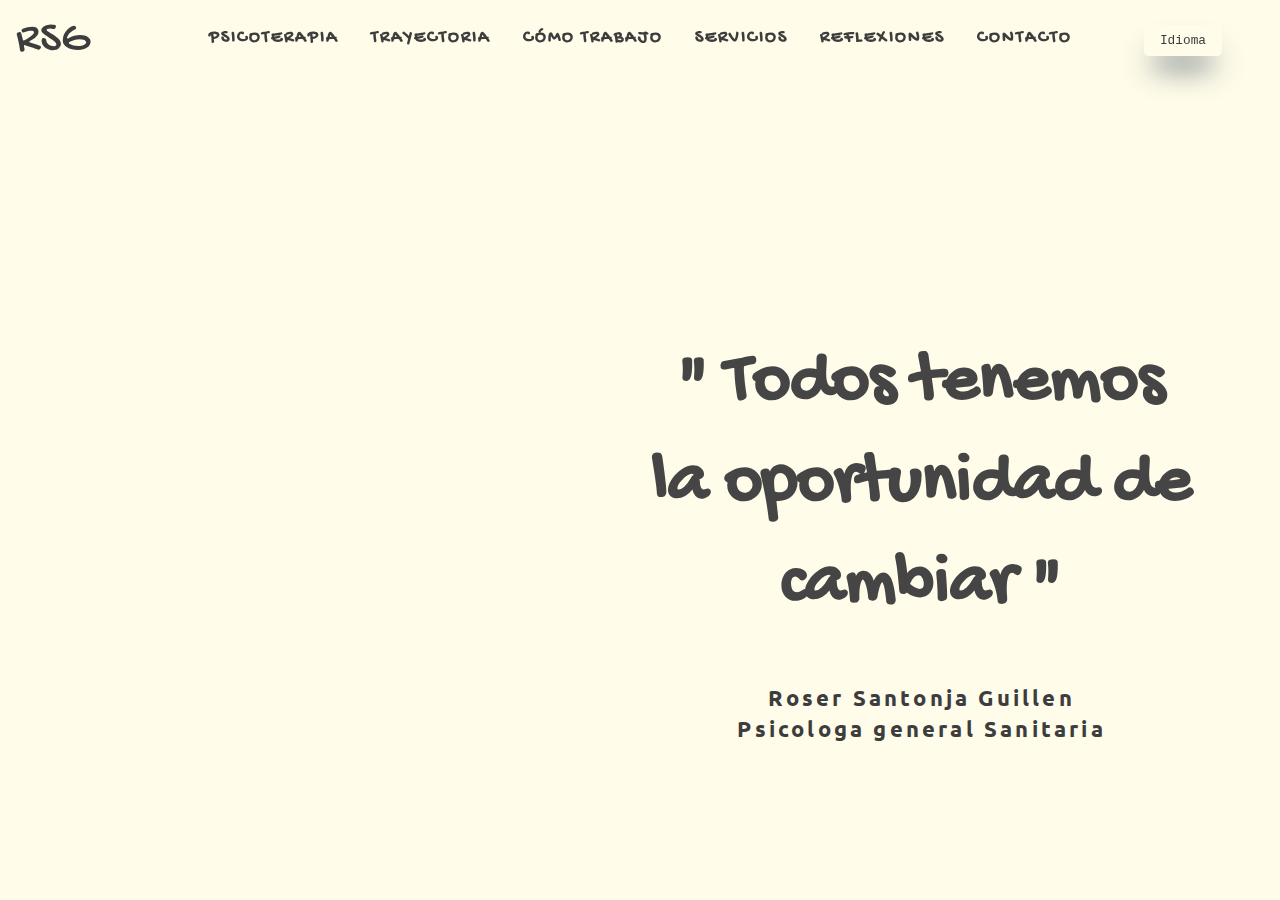
==== commit 9e6d484b: "fixed some CSS bugs of responsive design" ====
--- a/index.html
+++ b/index.html
@@ -25,7 +25,7 @@
     <link rel="preconnect" href="https://fonts.gstatic.com" crossorigin>
     <link href="https://fonts.googleapis.com/css2?family=Gochi+Hand&display=swap" rel="stylesheet">
     <link href="https://fonts.googleapis.com/css2?family=Ubuntu:wght@300&display=swap" rel="stylesheet">
-    <title>Roser Santonja Guillen</title>
+    <title>Psicoterapia Roser Santonja Guillen</title>
   </head>
   <body>
     <div class="container">
@@ -80,10 +80,10 @@
         <div class="header__image">  
           <div class="header__text">
             <h1>" Todos tenemos la oportunidad de cambiar "</h1>
-            <p>
-              Roser Santonja Guillen, <br />
-              <a href="http://www.infocop.es/view_article.asp?id=4670" target="blank">Psicologa general Sanitaria</a> acreditada num: 14491
-            </p>
+            <span>
+              Roser Santonja Guillen <br />
+              Psicologa general Sanitaria
+            </span>
           </div>
         </div>
       </section>
@@ -188,68 +188,74 @@
       
       <section id="servicios" class="section">
         <h1>Servicios</h1>
-        <h5>( * Cualquiera de los servicios se pueden hacer de forma tanto online como presencial )</h5>
+        <p class="p-servicios">( * Cualquiera de los servicios se pueden hacer de forma tanto online como presencial )</p>
 
         <div class="servicios__content show-on-scroll">
-          <div class="card">
-            <div class="image">
-                <h2>Terapia individual</h2>
-                <img  src="/Images/Roser Santonja WEB (1).jpg" /> 
-            </div>
-            <div class="details">
-              <div class="center">
-                <p> Se trata de un proceso en el que la persona se conoce, toma
+
+          <div class="terapia-card">
+            <div class="content">
+                <div class="content-overlay"></div>
+                <h4 class="title">Terapia individual</h4>
+                <img class="content-image" src="./Images/Roser Santonja WEB (1).jpg">
+                <div class="content-details fadeIn-bottom">
+                  <h3 class="content-title">Terapia individual</h3>
+                  <p class="content-text">Se trata de un proceso en el que la persona se conoce, toma
                     conciencia de cómo funciona y en el que genera todo lo necesario
                     para conseguir el cambio que quiere y olvidarse de quedarse
                     encallada en viejos escollos.</p>
-              </div>
-            </div>
-          </div>
-
-          <div class="card">
-            <div class="image">
-                <h2>Terapia de pareja</h2>
-                <img src="/Images/Roser Santonja WEB (19).jpg"/>
-            </div>
-            <div class="details">
-              <div class="center">
-                <p>  Se puede acudir a terapia de pareja para solventar problemas
+                </div>
+              </a>
+            </div>
+          </div>
+          
+          <div class="terapia-card">
+            
+            <div class="content">
+                <div class="content-overlay"></div>
+                <h4 class="title">Terapia de pareja</h4>
+                <img class="content-image" src="./Images/Roser Santonja WEB (19).jpg">
+                <div class="content-details fadeIn-top">
+                  <h3>Terapia de pareja</h3>
+                  <p> Se puede acudir a terapia de pareja para solventar problemas
                     conyugales, para mejorar, e incluso para cerrar una relación de
                     una manera sana.</p>
-              </div>
-            </div>
-          </div>
- 
-          <div class="card">
-            <div class="image">
-                <h2>Terapia familiar</h2>
-                <img  src="/Images/Roser Santonja WEB (16).jpg" /> 
-            </div>
-            <div class="details">
-              <div class="center">
-                <p>  Es posible trabajar con la familia, aunque no estén todos
+                </div>
+              </a>
+            </div>
+          </div>
+          
+          <div class="terapia-card">
+            <div class="content">  
+                <div class="content-overlay"></div>
+                <h4 class="title">Terapia familiar</h4>
+                <img class="content-image" src="./Images/Roser Santonja WEB (16).jpg">
+                <div class="content-details fadeIn-left">
+                  <h3>Terapia familiar</h3>
+                  <p> Es posible trabajar con la familia, aunque no estén todos
                     presente. Trabajar con
                     la familia es una oportunidad de oro ya que acelera y potencia los
                     resultados. Cada vez son más los padres que desde una actitud de
-                    humildad se dan cuenta que pueden ayudar muchísimo a sus hijos. </p>
-              </div>
-            </div>
-          </div>
-
-          <div class="card">
-            <div class="image">
-                <h2>Terapia en grupo</h2>
-                <img  src="/Images/Roser Santonja WEB (7).jpg"/> 
-            </div>
-            <div class="details">
-              <div class="center">
-                <p>  Las sesiones grupales permiten trabajar en vivo y en directo las
+                    humildad se dan cuenta que pueden ayudar muchísimo a sus hijos.</p>
+                </div>
+              </a>
+            </div>
+          </div>
+          
+          <div class="terapia-card">
+            <div class="content">
+                <div class="content-overlay"></div>
+                <h4 class="title">Terapia en grupo</h4>
+                <img class="content-image" src="./Images/Roser Santonja WEB (7).jpg">
+                <div class="content-details fadeIn-right">
+                  <h3>Terapia en grupo</h3>
+                  <p> Las sesiones grupales permiten trabajar en vivo y en directo las
                     relaciones sociales y enriquecerse de las opiniones, las
                     experiencias y el acompañamiento de las personas que forman el
                     grupo.</p>
-              </div>
-            </div>
-          </div> 
+                </div>
+              </a>
+            </div>
+          </div>
         </div>
       </section>
       
@@ -266,42 +272,72 @@
             la motivación y el esfuerzo y también, por supuesto, de la destreza del terapeuta. Cada paciente que se sienta bien,
             que te habla del cambio que ha producido, da sentido a nuestra profesión. 
         </p>
-        <div class="reflexiones-content show-on-scroll">
+        <div class="reflexiones-content">
             
-          <div class="articulo art-1">
-              <a href="/articulo1.html">
+          <div class="contenedor">
+            <figure>
+              <img src="./Images/Roser Santonja WEB (9).jpg" alt="">
+              <div class="capa">
+                <a href="/articulo1.html">
                   <h4>DIAGNÓSTICO CLÁSICO<br/> VS <br/>DIAGNÓSTICO RELACIONAL</h4>
               </a>
-          </div>
-
-          <div class="articulo art-2">
-              <a href="/articulo2.html">
+              </div>
+            </figure>   
+          </div>
+
+          <div class="contenedor">
+            <figure>
+              <img src="./Images/Roser Santonja WEB (2).jpg" alt="">
+              <div class="capa">
+                <a href="/articulo2.html">
                   <h4>LUZ DE GAS</h4>
               </a>
-          </div>
-          
-          <div class="articulo art-3">
-              <a href="/articulo3.html">
+              </div>
+            </figure>      
+          </div>
+          
+          <div class="contenedor">
+            <figure>
+              <img src="./Images/Roser Santonja WEB (18).jpg" alt="">
+              <div class="capa">
+                <a href="/articulo3.html">
                   <h4>HIJO DORADO<br/> Y<br/> CHIVO EXPIATORIO</h4>
               </a>
+              </div>
+            </figure> 
           </div>
         
-          <div class="articulo art-4">
-              <a href="/articulo4.html">
+          <div class="contenedor">
+            <figure>
+              <img src="./Images/Roser Santonja WEB (5).jpg" alt="">
+              <div class="capa">
+                <a href="/articulo4.html">
                   <h4>¿EMPATÍA O QUERER GUSTAR<br/> Y <br/>PÁNICO AL CONFLICTO?</h4>
               </a>
-          </div>
-          
-          <div class="articulo art-5">
-              <a href="/articulo5.html">
+              </div>
+            </figure>
+          </div>
+          
+          <div class="contenedor">
+            <figure>
+              <img src="./Images/Roser Santonja WEB (4).jpg" alt="">
+              <div class="capa">
+                <a href="/articulo5.html">
                   <h4>SOBREPROTECCIÓN <br/>Y<br/> NEGLIGENCIA</h4>
-              </a>
-          </div>
-          
-          <div class="articulo art-6">
-              <a href="/articulo6.html">
+                </a>
+              </div>
+            </figure> 
+          </div>
+          
+          <div class="contenedor">
+            <figure>
+              <img src="./Images/Roser Santonja WEB (10).jpg" alt="">
+              <div class="capa">
+                <a href="/articulo6.html">
                   <h4>LA ALTA FACTURA DE<br/> EVITAR EL DOLOR</h4>
               </a>
+              </div>
+            </figure>  
           </div>
   
         </div>
--- a/css/main.css
+++ b/css/main.css
@@ -1,12 +1,21 @@
-* {
+/* * {
   margin: 0;
   padding: 0;
+  box-sizing: border-box;
+} */
+*,
+*:before,
+*:after {
+  margin: 0;
+  padding: 0;
+  -webkit-box-sizing: border-box;
+  -moz-box-sizing: border-box;
   box-sizing: border-box;
 }
 html {
   box-sizing: border-box;
   font-size: 100%;
-  overflow: hidden;
+  overflow-x: hidden;
 }
 body {
   font-family: "Gochi Hand", cursive;
@@ -46,7 +55,7 @@
   font-size: 1rem;
 }
 a {
-  color: #f0bf45;
+  color: #eeb628;
   text-decoration: none;
   font-weight: bold;
 }
--- a/css/navbar.css
+++ b/css/navbar.css
@@ -183,7 +183,7 @@
   }
   .navbar__links {
     position: absolute;
-    top: 8vh;
+    top: 4vh;
     right: 0px;
     height: 92vh;
     background: rgba(255, 252, 233, 0.9);
@@ -197,7 +197,7 @@
   }
   .navbar__links li {
     opacity: 0;
-    margin-bottom: 60px;
+    margin-bottom: 80px;
   }
   .navbar__links li a {
     font-size: 18px;
@@ -236,11 +236,11 @@
     box-shadow: rgba(0, 0, 0, 0.1) 0px 4px 12px;
   }
   .es {
-    color: #fff;
+    color: rgb(61, 61, 61);
     font-size: 1.5vh;
   }
   .cat {
-    color: #fff;
+    color: rgb(61, 61, 61);
     font-size: 1.5vh;
   }
 }
@@ -254,8 +254,11 @@
     width: 180px;
     height: 100px;
   }
+  .navbar__links li {
+    margin-bottom: 50px;
+  }
   .navbar__links li a {
-    font-size: 16px;
+    font-size: 15px;
   }
 }
 
--- a/css/header.css
+++ b/css/header.css
@@ -14,14 +14,14 @@
   text-align: center;
   position: absolute;
   top: 50%;
-  left: 75%;
+  left: 72%;
   transform: translate(-50%, -50%);
   color: white;
   width: 50%;
   padding: 2rem;
 }
 .header__text h1 {
-  font-size: 7.5vh;
+  font-size: 8vh;
   margin-bottom: 1rem;
   padding: 1rem 1rem;
 }
@@ -30,16 +30,17 @@
   opacity: 0.8;
   width: 14vw;
 }
-.header__text p {
+.header__text span {
   font-family: "Ubuntu", sans-serif;
   margin-bottom: 2rem;
-  font-size: 2.2vh;
-  font-weight: bold;
+  font-size: 2.4vh;
+  font-weight: bolder;
   letter-spacing: 0.2rem;
   padding: 1rem 1rem;
   color: rgb(61, 61, 61);
   background-color: rgba(255, 252, 233, 0.7);
   border-radius: 10px;
+  display: inline-block;
 }
 
 @media screen and (max-width: 769px) {
@@ -54,19 +55,34 @@
     font-size: 1.9vh;
     letter-spacing: 0;
   }
+  .header__text span {
+    font-size: 2.2vh;
+    letter-spacing: 0.1rem;
+    padding: 1rem 1rem;
+  }
 }
 @media screen and (max-width: 480px) {
   section#header {
-    border-radius: 0 0 95% 95% / 20%;
+    border-radius: 0 95% 95% 95% / 10%;
+  }
+  .header__text {
+    text-align: center;
+    position: absolute;
+    top: 50%;
+    left: 68%;
+    transform: translate(-50%, -50%);
+    color: white;
+    width: 75%;
+    padding: 2rem;
   }
   section#psicoterapia p {
     font-size: 3.5vw;
   }
   .header__text h1 {
-    font-size: 4vh;
+    font-size: 5vh;
     margin-bottom: 4rem;
   }
-  .header__text p {
+  .header__text span {
     font-size: 1.5vh;
     letter-spacing: 0;
   }
--- a/css/psicoterapia.css
+++ b/css/psicoterapia.css
@@ -15,7 +15,7 @@
   border-radius: 5px;
   padding: 1rem 5rem 2rem 5rem;
   text-align: center;
-  line-height: 1.6rem;
+  line-height: 1.5rem;
   font-size: 2.1vh;
   font-family: "Ubuntu", sans-serif;
   animation: psicoTextMove 2s ease-in;
@@ -25,10 +25,10 @@
   background-position: center;
   background-repeat: no-repeat;
   background-size: cover;
-  height: 17rem;
+  height: 18rem;
   width: 100vw;
   position: relative;
-  opacity: 0.6;
+  opacity: 0.2;
 }
 .img-uno {
   background-image: url("../Images/parallax.jpeg");
--- a/css/trayectoria.css
+++ b/css/trayectoria.css
@@ -31,7 +31,7 @@
   border-radius: 4px;
   transform: rotateZ(3deg);
   transition: transform 4s 0.25s cubic-bezier(0, 1, 0.3, 1),
-    opacity 1s 0.75s ease-out;
+    opacity 4s 0.75s ease-out;
   will-change: transform, opacity;
   border: 1em solid #fff;
   border-bottom: 3em solid #fff;
@@ -39,7 +39,7 @@
 }
 .is-visible {
   opacity: 1;
-  transform: translateX(200px);
+  transform: translateX(-400px);
 }
 
 @media screen and (max-width: 1024px) {
@@ -63,6 +63,7 @@
   .trayectoria__image {
     border: 0.6em solid #fff;
     border-bottom: 1em solid #fff;
+    width: 40%;
   }
 }
 @media screen and (max-width: 480px) {
@@ -82,4 +83,8 @@
     border-bottom: 0.7em solid #fff;
     width: 60%;
   }
+  .is-visible {
+    opacity: 0.5;
+    transform: none;
+  }
 }
--- a/css/comoTrabajo.css
+++ b/css/comoTrabajo.css
@@ -6,6 +6,9 @@
     rgba(0, 0, 0, 0.3) 0px 18px 36px -18px inset;
   padding: 0 5%;
   display: flex;
+}
+.title-comoTrabajo {
+  margin-bottom: 50px;
 }
 .comoTrabajo__text {
   text-align: justify;
@@ -30,13 +33,13 @@
 }
 .is-visible {
   opacity: 1;
-  transform: translateX(200px);
+  transform: translateX(-400px);
 }
 
 @media screen and (max-width: 769px) {
   .comoTrabajo__text {
     text-align: justify;
-    font-size: 2vw;
+    font-size: 2.4vw;
   }
   .comoTrabajo__image {
     /* width: 70%; */
--- a/css/servicios.css
+++ b/css/servicios.css
@@ -6,10 +6,180 @@
   background: #e5decc;
   box-shadow: rgba(50, 50, 93, 0.25) 0px 30px 60px -12px inset,
     rgba(0, 0, 0, 0.3) 0px 18px 36px -18px inset;
-  padding: 0 5%;
+  padding: 0 20%;
+  /* display: flex; */
+}
+.p-servicios {
+  margin: 1rem;
+}
+.servicios__content {
   display: flex;
-}
-section#servicios h5 {
+  justify-content: center;
+  align-items: stretch;
+  flex-wrap: wrap;
+  font-family: "Ubuntu", sans-serif;
+  transform: translate(0px, 0%);
+}
+.terapia-card {
+  padding: 1rem;
+  width: 45%;
+}
+@media screen and (max-width: 1024px) {
+  section#servicios {
+    padding: 0 15%;
+  }
+}
+@media screen and (max-width: 900px) {
+  section#servicios {
+    padding: 0 10%;
+  }
+}
+@media screen and (max-width: 760px) {
+  /* .terapia-card {
+    display: block;
+    width: 100%;
+  } */
+  section#servicios {
+    padding: 0 5%;
+  }
+}
+@media screen and (min-width: 900px) {
+  .terapia-card {
+    width: 45%;
+  }
+}
+@media screen and (max-width: 480px) {
+  .servicios__content {
+    max-width: 100vw;
+    height: 400px;
+    margin-bottom: 5px;
+    margin-top: 20px;
+    overflow: auto;
+    position: relative;
+    scrollbar-color: #d5ac68 #f1db9d;
+    scrollbar-width: thin;
+    -ms-overflow-style: none;
+    border: none;
+    border-radius: 5px;
+    box-shadow: rgba(50, 50, 93, 0.25) 0px 30px 60px -12px inset,
+      rgba(0, 0, 0, 0.3) 0px 18px 36px -18px inset;
+  }
+  .terapia-card {
+    padding: 1rem;
+    border-radius: 5px;
+    margin: 1rem;
+    width: 90%;
+    height: 180px;
+    cursor: pointer;
+    font-size: 3.3vw;
+    margin-bottom: 80px;
+  }
+  .terapia-card .title {
+    border: none;
+    border-radius: 4px;
+  }
+  .content-text {
+    display: block;
+  }
+}
+
+.terapia-card .title {
+  color: rgb(61, 61, 61);
+  text-align: center;
+  background-color: #fffce9;
+  border-radius: 95% 95% 95% 95% / 50%;
+  padding: 0.7rem;
+  margin-bottom: 20px;
+}
+
+.content {
+  position: relative;
+  width: 90%;
+  max-width: 400px;
+  margin: auto;
+  overflow: hidden;
+}
+
+.content .content-overlay {
+  background: rgba(0, 0, 0, 0.7);
+  position: absolute;
+  height: 99%;
+  width: 100%;
+  left: 0;
+  top: 0;
+  bottom: 0;
+  right: 0;
+  opacity: 0;
+  -webkit-transition: all 0.4s ease-in-out 0s;
+  -moz-transition: all 0.4s ease-in-out 0s;
+  transition: all 0.4s ease-in-out 0s;
+  box-shadow: rgba(50, 50, 93, 0.25) 0px 30px 60px -12px inset,
+    rgba(0, 0, 0, 0.3) 0px 18px 36px -18px inset;
+}
+
+.content:hover .content-overlay {
+  opacity: 1;
+}
+
+.content-image {
+  width: 100%;
+  height: 180px;
+  box-shadow: rgba(50, 50, 93, 0.25) 0px 30px 60px -12px inset,
+    rgba(0, 0, 0, 0.3) 0px 18px 36px -18px inset;
+}
+
+.content-details {
+  position: absolute;
+  text-align: center;
+  padding-left: 1em;
+  padding-right: 1em;
+  width: 100%;
+  top: 50%;
+  left: 50%;
+  opacity: 0;
+  -webkit-transform: translate(-50%, -50%);
+  -moz-transform: translate(-50%, -50%);
+  transform: translate(-50%, -50%);
+  -webkit-transition: all 0.3s ease-in-out 0s;
+  -moz-transition: all 0.3s ease-in-out 0s;
+  transition: all 0.3s ease-in-out 0s;
+}
+
+.content:hover .content-details {
+  top: 50%;
+  left: 50%;
+  opacity: 1;
+}
+
+.content-details h3 {
+  color: #fff;
+  font-weight: 500;
+  letter-spacing: 0.15em;
+  margin-bottom: 0.5em;
+  text-transform: uppercase;
+}
+
+.content-details p {
+  color: #fff;
+  font-size: 0.8em;
+}
+
+.fadeIn-bottom {
+  top: 80%;
+}
+
+.fadeIn-top {
+  top: 20%;
+}
+
+.fadeIn-left {
+  left: 20%;
+}
+
+.fadeIn-right {
+  left: 80%;
+}
+/* section#servicios p {
   font-size: 18px;
   font-family: "Ubuntu", "sans-serif";
 }
@@ -27,7 +197,7 @@
   opacity: 1;
 }
 
-.card {
+.c-img {
   position: relative;
   width: 35%;
   height: 260px;
@@ -37,6 +207,8 @@
     rgba(0, 0, 0, 0.3) 0px 30px 60px -30px,
     rgba(10, 37, 64, 0.35) 0px -2px 6px 0px inset;
   border-radius: 10px;
+  border-radius: 20px;
+  width: 100px;
 }
 .card .image {
   width: auto;
@@ -59,7 +231,7 @@
 }
 .card:hover .image img {
   opacity: 0.5;
-  transform: translateX(30%); /*100%*/
+  transform: translateX(30%); 
 }
 .card .details {
   position: absolute;
@@ -127,13 +299,13 @@
   }
   .card:hover .image img {
     opacity: 0.5;
-    transform: translateX(30%); /*100%*/
+    transform: translateX(30%); 
   }
   .card .details {
     position: absolute;
     top: 0;
     left: 0;
-    width: 100%; /*100%*/
+    width: 100%; 
     height: 100%;
     background: #fffce9;
     transition: 0.5s;
@@ -164,14 +336,50 @@
   section#servicios h5 {
     font-size: 10px;
   }
+  .servicios__content {
+     display: flex;
+    justify-content: center;
+    align-items: center;
+    flex-wrap: wrap;
+    font-family: "Ubuntu", sans-serif;
+    transform: translate(0px, 0%);
+    transition: transform 4s 0.25s cubic-bezier(0, 1, 0.3, 1),
+      opacity 0.8s 0.45s ease-out;
+    will-change: transform, opacity;
+    opacity: 1; 
+    overflow: auto;
+    white-space: nowrap;
+    padding: 15px 5px 15px 5px;
+    background: transparent;
+    height: 500px;
+    border-radius: 15px;
+    border: 1px solid black;
+  }
+  .scroll-container{
+    overflow: auto;
+    white-space: nowrap;
+    padding: 5px 70px 5px 20px;
+    background: transparent;
+    height: 100%;
+    border-radius:15px;
+  }
+  
+  .gridscroll{
+    display:inline-block;
+  }
   .card {
-    width: 40%;
+    width: 80%;
     height: 220px;
     margin: 0.4rem;
+    display: inline-block;
+    justify-self: center;
+    width: 95%;
+    height: 50%;
+    margin-bottom: 20px;
   }
   .card .image {
     width: auto;
-    height: 100%;
+    height: auto;
     overflow: hidden;
     color: rgb(61, 61, 61);
   }
@@ -182,33 +390,34 @@
   .card .image img {
     height: auto;
     width: 100%;
-    transition: 0.5s;
+    transition: none;
   }
   .card:hover .image img {
     opacity: 0.5;
-    transform: translateX(30%); /*100%*/
+    transform: none; 
   }
   .card .details {
     position: absolute;
     top: 0;
     left: 0;
-    width: 100%; /*100%*/
+    width: 100%;
     height: 100%;
     background: #fffce9;
     transition: 0.5s;
     transform-origin: left;
-    transform: perspective(2000px) rotateY(-90deg);
+    transform: none;
   }
   .card:hover .details {
-    transform: perspective(2000px) rotateY(0deg);
+    transform: none;
   }
   .card .details .center {
     padding: 10px;
+    width: 250px;
     text-align: center;
     background: #fffce9;
     position: absolute;
-    top: 50%;
-    transform: translateY(-50%);
+    top: 20%;
+    transform: none;
   }
 
   .card .details .center p {
@@ -217,5 +426,6 @@
     padding: 0;
     font-size: 1.5vh;
     color: #262626;
-  }
-}
+    width: 200px;
+  }
+} */
--- a/css/reflexiones.css
+++ b/css/reflexiones.css
@@ -7,20 +7,6 @@
   padding: 0 5%;
   width: 100%;
 }
-
-.reflexiones-content {
-  display: flex;
-  justify-content: center;
-  align-items: stretch;
-  flex-wrap: wrap;
-  margin-top: 1rem;
-  transform: translate(0px, 0%);
-  transition: transform 4s 0.25s cubic-bezier(0, 1, 0.3, 1),
-    opacity 0.8s 0.45s ease-out;
-  will-change: transform, opacity;
-  opacity: 1;
-}
-
 .reflexiones-p2 {
   font-size: 1.4vw;
   text-align: justify;
@@ -31,68 +17,64 @@
   text-align: justify;
   font-family: "Ubuntu", sans-serif;
 }
-.articulo {
-  padding: 2rem;
-  background: #e5decc;
-  border-radius: 5px;
-  margin: 1rem;
-  width: 25%;
-  transition: width 0.5s, height 0.5s, transform 0.5s;
-  box-shadow: rgba(50, 50, 93, 0.25) 0px 50px 100px -20px,
-    rgba(0, 0, 0, 0.3) 0px 30px 60px -30px,
-    rgba(10, 37, 64, 0.35) 0px -2px 6px 0px inset;
-  cursor: pointer;
-  font-size: 1.2vw;
-  transition: width 0.5s;
+.reflexiones-content {
+  display: flex;
+  justify-content: center;
+  align-items: center;
+  flex-wrap: wrap;
+  margin-top: 20px;
 }
-.art-1:hover {
-  background-image: url("../Images/Roser\ Santonja\ WEB\ \(9\).jpg");
-  background-size: cover;
-  background-position: bottom;
-  opacity: 0.8;
+
+.contenedor {
+  width: 30%;
+  margin: 0.5rem;
+  display: flex;
+  justify-content: center;
+  align-items: center;
+  height: auto;
 }
-.art-2:hover {
-  background-image: url("../Images/Roser\ Santonja\ WEB\ \(2\).jpg");
-  background-size: contain;
-  background-position: center;
-  opacity: 0.8;
+.contenedor figure {
+  position: relative;
+  height: 150px;
+  width: 280px;
+  overflow: hidden;
+  border-radius: 4px;
+  box-shadow: 0px 15px 25px rgba(0, 0, 0, 0.5);
 }
-.art-3:hover {
-  background-image: url("../Images/Roser\ Santonja\ WEB\ \(18\).jpg");
-  background-size: cover;
-  opacity: 0.8;
+.contenedor figure img {
+  width: 100%;
+  height: 100%;
+  transition: all 500ms ease-out;
 }
-.art-4:hover {
-  background-image: url("../Images/Roser\ Santonja\ WEB\ \(5\).jpg");
-  background-size: cover;
-  background-position: center;
-  opacity: 0.8;
+.contenedor figure .capa {
+  position: absolute;
+  top: 0;
+  width: 100%;
+  height: 100%;
+  background: rgba(153, 149, 138, 0.7);
+  transition: all 500ms ease-out;
+  opacity: 0;
+  visibility: hidden;
+  text-align: center;
 }
-.art-5:hover {
-  background-image: url("../Images/Roser\ Santonja\ WEB\ \(4\).jpg");
-  background-size: cover;
-  background-position: center;
-  opacity: 0.8;
+.contenedor figure:hover > .capa {
+  opacity: 1;
+  visibility: visible;
 }
-.art-6:hover {
-  background-image: url("../Images/Roser\ Santonja\ WEB\ \(10\).jpg");
-  background-size: cover;
-  background-position: bottom;
-  opacity: 0.8;
+.contenedor figure:hover > img {
+  transform: scale(1.3);
 }
-.articulo:hover {
-  box-shadow: rgba(50, 50, 93, 0.25) 0px 50px 100px -20px,
-    rgba(0, 0, 0, 0.3) 0px 30px 60px -30px,
-    rgba(10, 37, 64, 0.35) 0px -2px 6px 0px inset;
-  width: 27%;
+.contenedor figure:hover > .capa h4 {
+  margin-top: 40px;
+  margin-bottom: 15px;
 }
-.articulo a h4 {
-  font-family: "Gochi Hand", cursive;
-  font-weight: bold;
-}
-.articulo a {
-  text-align: center;
-  color: rgb(61, 61, 61);
+.contenedor figure .capa h4 {
+  color: #fff;
+  font-weight: 400;
+  margin-bottom: 120px;
+  transition: all 500ms ease-out;
+  margin-top: 30px;
+  font-size: 22px;
 }
 
 @media screen and (max-width: 1024px) {
@@ -118,7 +100,9 @@
   }
   .reflexiones-content {
     max-width: 100vw;
-    margin-bottom: 50px;
+    height: 400px;
+    margin-bottom: 5px;
+    margin-top: 20px;
     overflow-x: scroll;
     position: relative;
     scrollbar-color: #d5ac68 #f1db9d;
@@ -129,19 +113,13 @@
     box-shadow: rgba(50, 50, 93, 0.25) 0px 30px 60px -12px inset,
       rgba(0, 0, 0, 0.3) 0px 18px 36px -18px inset;
   }
-  .articulo {
-    padding: 2rem;
+  .contenedor {
+    padding: 1rem;
     border-radius: 5px;
     margin: 1rem;
     width: 80%;
-    height: 100px;
+    height: 150px;
     cursor: pointer;
     font-size: 3.3vw;
-    box-shadow: rgba(50, 50, 93, 0.25) 0px 50px 100px -20px,
-      rgba(0, 0, 0, 0.3) 0px 30px 60px -30px,
-      rgba(10, 37, 64, 0.35) 0px -2px 6px 0px inset;
-  }
-  .articulo:hover {
-    width: 70%;
   }
 }
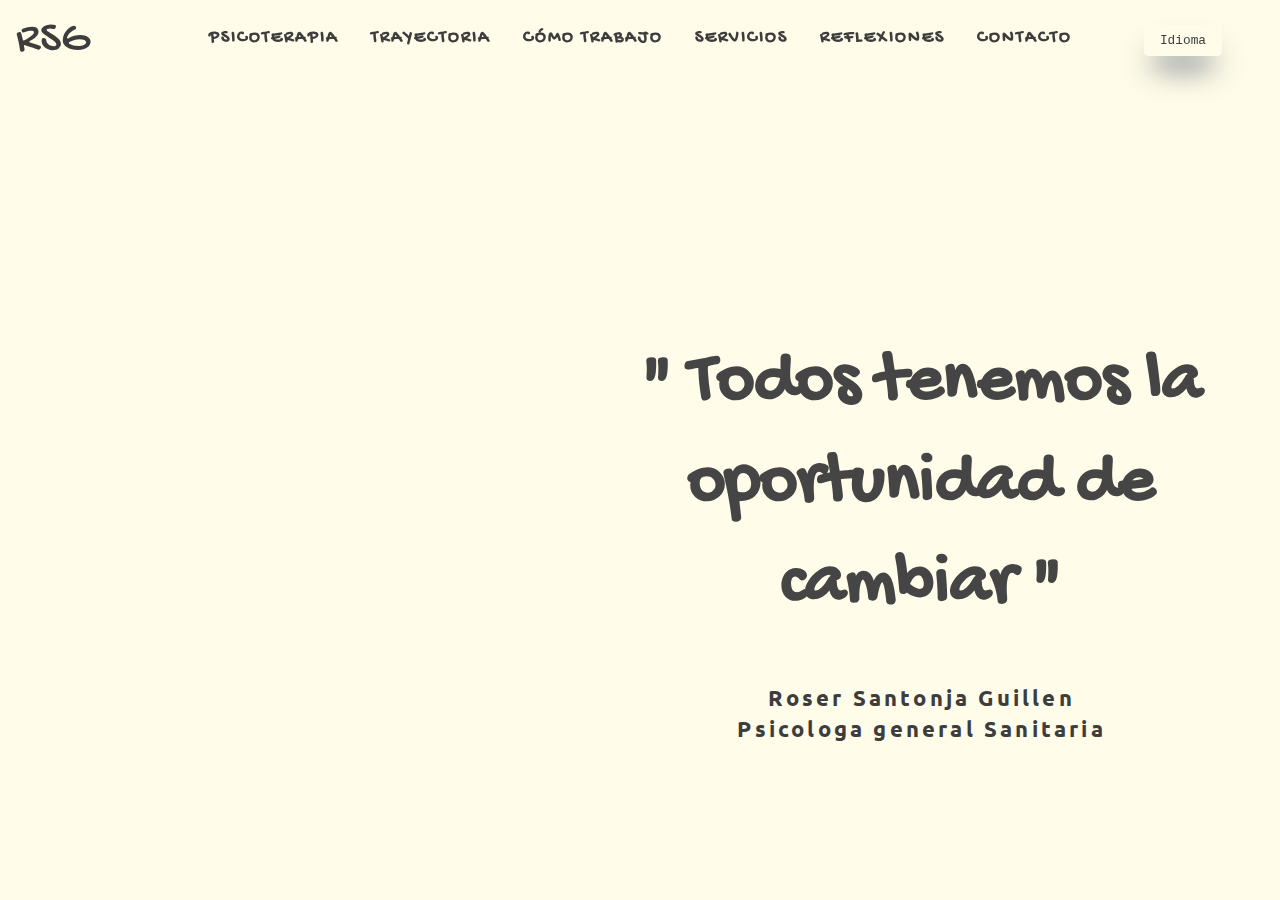
==== commit c6068e93: "change some css" ====
--- a/index.html
+++ b/index.html
@@ -279,7 +279,7 @@
               <img src="./Images/Roser Santonja WEB (9).jpg" alt="">
               <div class="capa">
                 <a href="/articulo1.html">
-                  <h4>DIAGNÓSTICO CLÁSICO<br/> VS <br/>DIAGNÓSTICO RELACIONAL</h4>
+                  <h4 class=".h4">DIAGNÓSTICO CLÁSICO<br/> VS <br/>DIAGNÓSTICO RELACIONAL</h4>
               </a>
               </div>
             </figure>   
@@ -290,7 +290,7 @@
               <img src="./Images/Roser Santonja WEB (2).jpg" alt="">
               <div class="capa">
                 <a href="/articulo2.html">
-                  <h4>LUZ DE GAS</h4>
+                  <h4 class=".h4">LUZ DE GAS</h4>
               </a>
               </div>
             </figure>      
@@ -301,7 +301,7 @@
               <img src="./Images/Roser Santonja WEB (18).jpg" alt="">
               <div class="capa">
                 <a href="/articulo3.html">
-                  <h4>HIJO DORADO<br/> Y<br/> CHIVO EXPIATORIO</h4>
+                  <h4 class=".h4">HIJO DORADO<br/> Y<br/> CHIVO EXPIATORIO</h4>
               </a>
               </div>
             </figure> 
@@ -312,7 +312,7 @@
               <img src="./Images/Roser Santonja WEB (5).jpg" alt="">
               <div class="capa">
                 <a href="/articulo4.html">
-                  <h4>¿EMPATÍA O QUERER GUSTAR<br/> Y <br/>PÁNICO AL CONFLICTO?</h4>
+                  <h4 class=".h4">¿EMPATÍA O QUERER GUSTAR<br/> Y <br/>PÁNICO AL CONFLICTO?</h4>
               </a>
               </div>
             </figure>
@@ -323,7 +323,7 @@
               <img src="./Images/Roser Santonja WEB (4).jpg" alt="">
               <div class="capa">
                 <a href="/articulo5.html">
-                  <h4>SOBREPROTECCIÓN <br/>Y<br/> NEGLIGENCIA</h4>
+                  <h4 class=".h4">SOBREPROTECCIÓN <br/>Y<br/> NEGLIGENCIA</h4>
                 </a>
               </div>
             </figure> 
@@ -334,7 +334,7 @@
               <img src="./Images/Roser Santonja WEB (10).jpg" alt="">
               <div class="capa">
                 <a href="/articulo6.html">
-                  <h4>LA ALTA FACTURA DE<br/> EVITAR EL DOLOR</h4>
+                  <h4 class=".h4">LA ALTA FACTURA DE<br/> EVITAR EL DOLOR</h4>
               </a>
               </div>
             </figure>  
@@ -349,7 +349,6 @@
         <form id="form" class="form" action="/" method="GET" >
             <h2>Construyamos algo juntos</h2>
             <hr/>
-            <img src="./Images/LOGO ROSER DEFI.png"/>
             <label for="name">Nombre completo <span>*</span></label>
             <p><input id="name" name="name" required type="text" placeholder="Nombre" title="Introduce tu nombre completo"></input></p>
             <label for="email">Correo electrónico <span>*</span></label>
@@ -360,7 +359,7 @@
             <a href="mailto:info@rosersantonjaguillen.com" id="truco"></a>
             <div>
               <a href="https://chatwith.io/s/rsg" target="blank" class="fab fa-whatsapp"></a>
-              <a href="https://linkedin.com/in/rosersantonja" class="fab fa-linkedin"></a>
+              <a href="https://www.linkedin.com/in/roser-santonja-guill%C3%A9n-psic%C3%B3logacl%C3%ADnica/?originalSubdomain=es" target="blank" class="fab fa-linkedin"></a>
             </div>
         </form> 
       </section>
@@ -382,7 +381,7 @@
           </div>
           <div>
             <i class="fa fa-envelope"></i>
-            <p><a href="#"> office@company.com</a></p>
+            <p><a href="mailto:info@rosersantonjaguillen.com">info@rosersantonjaguillen.com</a></p>
           </div>
         </div>
         <div class="footer-right col-md-4 col-sm-6">
--- a/css/main.css
+++ b/css/main.css
@@ -1,8 +1,3 @@
-/* * {
-  margin: 0;
-  padding: 0;
-  box-sizing: border-box;
-} */
 *,
 *:before,
 *:after {
--- a/css/header.css
+++ b/css/header.css
@@ -18,7 +18,6 @@
   transform: translate(-50%, -50%);
   color: white;
   width: 50%;
-  padding: 2rem;
 }
 .header__text h1 {
   font-size: 8vh;
@@ -69,17 +68,16 @@
     text-align: center;
     position: absolute;
     top: 50%;
-    left: 68%;
+    left: 70%;
     transform: translate(-50%, -50%);
     color: white;
-    width: 75%;
-    padding: 2rem;
+    width: 80%;
   }
   section#psicoterapia p {
-    font-size: 3.5vw;
+    font-size: 20px;
   }
   .header__text h1 {
-    font-size: 5vh;
+    font-size: 40px;
     margin-bottom: 4rem;
   }
   .header__text span {
--- a/css/psicoterapia.css
+++ b/css/psicoterapia.css
@@ -25,7 +25,7 @@
   background-position: center;
   background-repeat: no-repeat;
   background-size: cover;
-  height: 18rem;
+  height: 16rem;
   width: 100vw;
   position: relative;
   opacity: 0.2;
--- a/css/trayectoria.css
+++ b/css/trayectoria.css
@@ -68,7 +68,7 @@
 }
 @media screen and (max-width: 480px) {
   section#trayectoria {
-    padding: 0 4%;
+    padding: 0 2%;
   }
   .trayectoria__text {
     font-size: 2.6vw;
@@ -81,10 +81,6 @@
   .trayectoria__image {
     border: 0.3em solid #fff;
     border-bottom: 0.7em solid #fff;
-    width: 60%;
-  }
-  .is-visible {
-    opacity: 0.5;
-    transform: none;
+    width: 50%;
   }
 }
--- a/css/reflexiones.css
+++ b/css/reflexiones.css
@@ -68,7 +68,7 @@
   margin-top: 40px;
   margin-bottom: 15px;
 }
-.contenedor figure .capa h4 {
+.capa .h4 {
   color: #fff;
   font-weight: 400;
   margin-bottom: 120px;
@@ -105,16 +105,12 @@
     margin-top: 20px;
     overflow-x: scroll;
     position: relative;
-    scrollbar-color: #d5ac68 #f1db9d;
-    scrollbar-width: thin;
-    -ms-overflow-style: none;
     border: none;
     border-radius: 5px;
     box-shadow: rgba(50, 50, 93, 0.25) 0px 30px 60px -12px inset,
       rgba(0, 0, 0, 0.3) 0px 18px 36px -18px inset;
   }
   .contenedor {
-    padding: 1rem;
     border-radius: 5px;
     margin: 1rem;
     width: 80%;
--- a/css/contacto.css
+++ b/css/contacto.css
@@ -26,14 +26,7 @@
   width: 75%;
   background-color: #e5d9cc;
 }
-.form img {
-  position: absolute;
-  right: 15px;
-  top: 15px;
-  width: 100px;
-  border: 1px solid rgb(184, 183, 183);
-  border-radius: 5px;
-}
+
 label {
   display: block;
   text-align: left;
--- a/css/footer.css
+++ b/css/footer.css
@@ -19,10 +19,10 @@
 }
 
 .about {
-  border: 1px solid rgb(184, 183, 183);
   border-radius: 10px;
   margin: 5px 10px;
   width: 130px;
+  background: black;
 }
 
 .footer .about span {
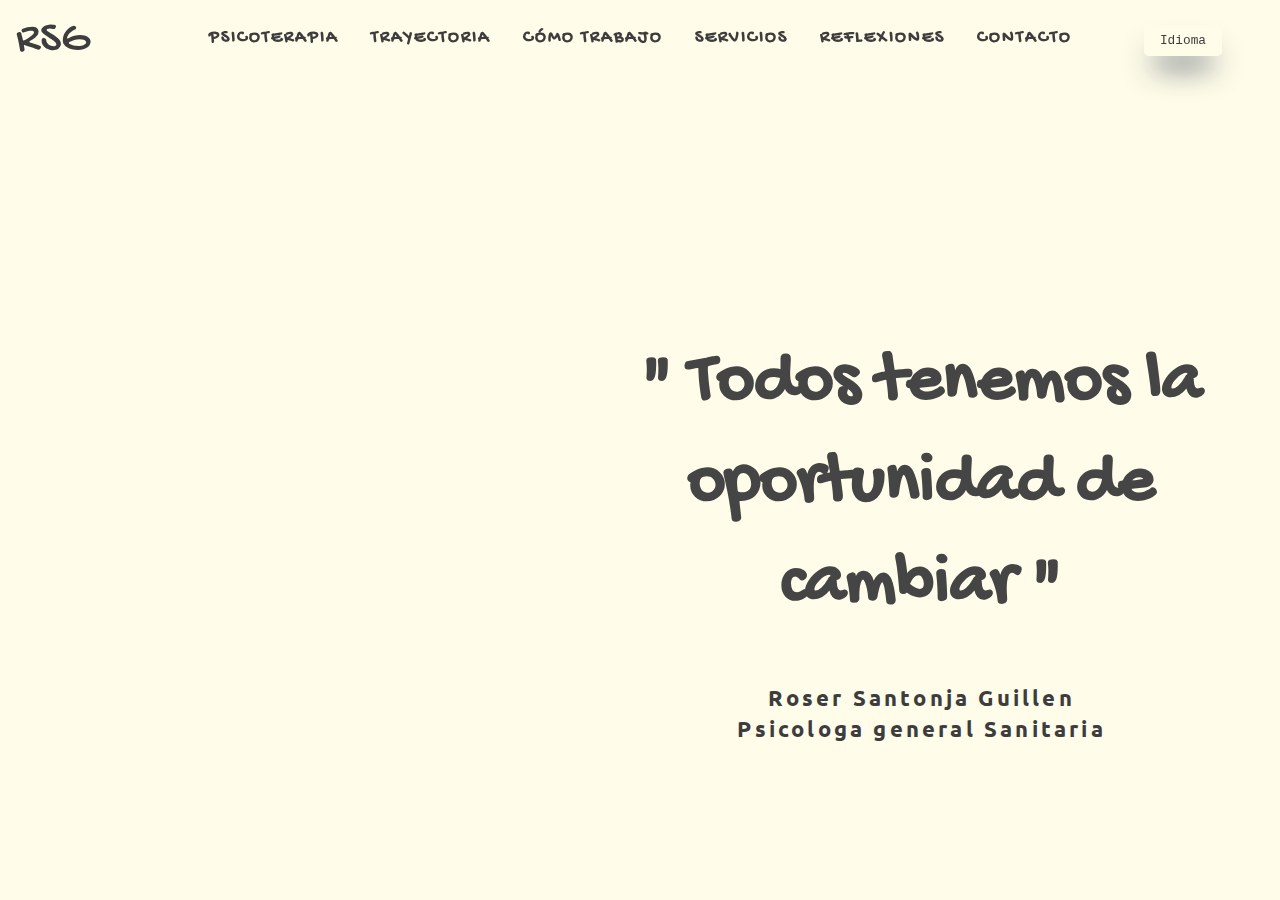
==== commit c7ce77e3: "change some styles" ====
--- a/index.html
+++ b/index.html
@@ -196,13 +196,16 @@
             <div class="content">
                 <div class="content-overlay"></div>
                 <h4 class="title">Terapia individual</h4>
+                <button class="btn-info" id="btn">+ INFO</button>
                 <img class="content-image" src="./Images/Roser Santonja WEB (1).jpg">
+                 
                 <div class="content-details fadeIn-bottom">
                   <h3 class="content-title">Terapia individual</h3>
                   <p class="content-text">Se trata de un proceso en el que la persona se conoce, toma
                     conciencia de cómo funciona y en el que genera todo lo necesario
                     para conseguir el cambio que quiere y olvidarse de quedarse
                     encallada en viejos escollos.</p>
+                    
                 </div>
               </a>
             </div>
@@ -213,6 +216,7 @@
             <div class="content">
                 <div class="content-overlay"></div>
                 <h4 class="title">Terapia de pareja</h4>
+                <button class="btn-info" id="btn">+ INFO</button>
                 <img class="content-image" src="./Images/Roser Santonja WEB (19).jpg">
                 <div class="content-details fadeIn-top">
                   <h3>Terapia de pareja</h3>
@@ -228,6 +232,7 @@
             <div class="content">  
                 <div class="content-overlay"></div>
                 <h4 class="title">Terapia familiar</h4>
+                <button class="btn-info" id="btn">+ INFO</button>
                 <img class="content-image" src="./Images/Roser Santonja WEB (16).jpg">
                 <div class="content-details fadeIn-left">
                   <h3>Terapia familiar</h3>
@@ -245,6 +250,7 @@
             <div class="content">
                 <div class="content-overlay"></div>
                 <h4 class="title">Terapia en grupo</h4>
+                <button class="btn-info" id="btn">+ INFO</button>
                 <img class="content-image" src="./Images/Roser Santonja WEB (7).jpg">
                 <div class="content-details fadeIn-right">
                   <h3>Terapia en grupo</h3>
@@ -261,16 +267,14 @@
       
       <section id="reflexiones" class="section">
         <h1>Reflexiones</h1>
-        <p class="reflexiones-p1">Esta sección la he elaborado con dos propósitos. Por un lado, dar a conocer de manera más tangible mi manera de trabajar
-            y por otro agilizar el proceso terapéutico.</p>
+        <p class="reflexiones-p1">Esta sección está constituida por 6 artículos que elaborado con dos propósitos. De un lado, dar
+          a conocer un poco mi manera de trabajar, los conocimientos que tengo y la mirada con la que
+          abordo cada caso.</p>
         <p class="reflexiones-p2">
-             En los últimos años han proliferado nuevas orientaciones psicológicas
-            cuyo lema es producir el cambio en menos de 10 sesiones. Yo soy de la opinión que depende de la demanda de la persona y
-            de la realidad. En algunas ocasiones esto será posible y en otras no. Normalmente, pedimos ayuda cuando ya llevamos
-            algunos años sufriendo, tenemos una manera de funcionar integrada en nosotros a lo largo de los años. Si nuestra intención
-            es hacer un cambio sólido y que dure en el tiempo, a veces el proceso se alargará. Esto dependerá de muchos factores como
-            la motivación y el esfuerzo y también, por supuesto, de la destreza del terapeuta. Cada paciente que se sienta bien,
-            que te habla del cambio que ha producido, da sentido a nuestra profesión. 
+          De otro lado, seros útil. Espero poder ayudar a alguna persona que esté pasando por alguna
+          situación similar, que se puede sentir identificada y que le anime a pedir ayuda, a familiares, a
+          amigos y al profesional que ella escoja. Y, si con estos escritos ha tomado conciencia, habrá
+          logrado algo muy valioso que agilizará su proceso terapéutico.
         </p>
         <div class="reflexiones-content">
             
--- a/css/main.css
+++ b/css/main.css
@@ -10,7 +10,8 @@
 html {
   box-sizing: border-box;
   font-size: 100%;
-  overflow-x: hidden;
+
+  max-width: 100%;
 }
 body {
   font-family: "Gochi Hand", cursive;
@@ -18,15 +19,15 @@
   color: rgb(61, 61, 61);
   line-height: 1.4;
   height: 100vh;
+  width: 100%;
   overflow-x: hidden;
-  transform-style: preserve-3d;
-  perspective: 10px;
 }
 .container {
   width: 100%;
   height: 100%;
   /* CSS Smooth Scroll */
   overflow-y: scroll;
+  overflow-x: hidden;
   scroll-behavior: smooth;
   /* scroll-snap-type: y mandatory; */
 }
@@ -61,6 +62,7 @@
   opacity: 1;
   transform: translateX(200px);
 }
+
 @media screen and (max-width: 1024px) {
   section h1 {
     font-size: 2.7rem;
--- a/css/navbar.css
+++ b/css/navbar.css
@@ -51,7 +51,7 @@
 }
 .language div {
   position: absolute;
-  top: 10px;
+  bottom: 200px;
   right: 1px;
   background: rgba(255, 252, 233, 0.8);
   margin-top: 45px;
@@ -59,12 +59,12 @@
   height: 80px;
   padding: 1rem;
   display: flex;
-  justify-content: center;
+  justify-content: flex-end;
   align-items: baseline;
   border-radius: 5px;
   color: rgb(61, 61, 61);
   opacity: 0;
-  transform: translateY(-10px);
+  transform: translateX(-100px);
   transition: all 1.5s ease;
 }
 .language button {
@@ -185,7 +185,7 @@
     position: absolute;
     top: 4vh;
     right: 0px;
-    height: 92vh;
+    height: 96vh;
     background: rgba(255, 252, 233, 0.9);
     display: flex;
     flex-direction: column;
@@ -220,7 +220,7 @@
   }
   .nav-active {
     transform: translateX(0%);
-    width: 60%;
+    width: 70%;
   }
   .language div {
     left: -50px;
@@ -246,19 +246,31 @@
 }
 
 @media screen and (max-width: 480px) {
+  .language {
+    margin-top: 20px;
+  }
   .language div {
     left: -50px;
-    bottom: 0px;
+    bottom: 0;
     margin: 0;
     margin-top: 45px;
     width: 180px;
     height: 100px;
   }
+  .language div span {
+    font-size: 16px;
+  }
+  .navbar__links {
+    display: flex;
+    flex-direction: column;
+    justify-content: flex-start;
+    align-items: center;
+  }
   .navbar__links li {
     margin-bottom: 50px;
   }
   .navbar__links li a {
-    font-size: 15px;
+    font-size: 18px;
   }
 }
 
--- a/css/header.css
+++ b/css/header.css
@@ -47,8 +47,18 @@
     top: 60px;
     border-radius: 0 95% 95% 95% / 10%;
   }
+  .header__text {
+    text-align: center;
+    position: absolute;
+    top: 40%;
+    left: 68%;
+    transform: translate(-50%, -50%);
+    color: white;
+    width: 65%;
+    margin-right: 10px;
+  }
   .header__text h1 {
-    font-size: 6vh;
+    font-size: 5.5vh;
   }
   .header__text p {
     font-size: 1.9vh;
@@ -67,11 +77,12 @@
   .header__text {
     text-align: center;
     position: absolute;
-    top: 50%;
-    left: 70%;
+    top: 35%;
+    left: 68%;
     transform: translate(-50%, -50%);
     color: white;
-    width: 80%;
+    width: 70%;
+    margin-right: 10px;
   }
   section#psicoterapia p {
     font-size: 20px;
--- a/css/psicoterapia.css
+++ b/css/psicoterapia.css
@@ -42,33 +42,27 @@
 }
 @media screen and (max-width: 769px) {
   section#psicoterapia p {
-    font-size: 1.9vh;
-    line-height: 1.5rem;
+    font-size: 1.8vh;
+    line-height: 1.2rem;
     padding: 0.7rem 2.5rem 1rem 2.5rem;
   }
   .parallax {
-    height: 15rem;
+    height: 12rem;
   }
 }
 @media screen and (max-width: 480px) {
   section#psicoterapia p {
-    font-size: 1.8vh;
+    font-size: 2.2vh;
     line-height: 1.2rem;
     padding: 0.7rem 1rem 1rem 1rem;
   }
 
   section#psicoterapia {
     background: #fffce9;
-    padding: 0 5%;
+    padding: 0 2%;
   }
   .parallax {
-    background-position: top;
-    background-repeat: no-repeat;
-    background-size: cover;
-    height: 10rem;
-    width: 100vw;
-    position: relative;
-    opacity: 0.6;
+    display: none;
   }
   .img-uno {
     background-image: url("../Images/parallax.jpeg");
--- a/css/trayectoria.css
+++ b/css/trayectoria.css
@@ -71,16 +71,16 @@
     padding: 0 2%;
   }
   .trayectoria__text {
-    font-size: 2.6vw;
+    font-size: 1.6vh;
   }
   .trayectoria__content ul li {
-    margin: 0.5rem 0 0.5rem 1rem;
-    font-size: 2.6vw;
+    margin: 0 0 0.3rem 1rem;
+    font-size: 1.6vh;
   }
 
   .trayectoria__image {
     border: 0.3em solid #fff;
     border-bottom: 0.7em solid #fff;
-    width: 50%;
+    width: 40%;
   }
 }
--- a/css/servicios.css
+++ b/css/servicios.css
@@ -1,13 +1,10 @@
 /*  Section Servicios  */
-
-/* terapia card */
 
 section#servicios {
   background: #e5decc;
   box-shadow: rgba(50, 50, 93, 0.25) 0px 30px 60px -12px inset,
     rgba(0, 0, 0, 0.3) 0px 18px 36px -18px inset;
   padding: 0 20%;
-  /* display: flex; */
 }
 .p-servicios {
   margin: 1rem;
@@ -24,6 +21,9 @@
   padding: 1rem;
   width: 45%;
 }
+.btn-info {
+  opacity: 0;
+}
 @media screen and (max-width: 1024px) {
   section#servicios {
     padding: 0 15%;
@@ -32,6 +32,9 @@
 @media screen and (max-width: 900px) {
   section#servicios {
     padding: 0 10%;
+  }
+  .terapia-card {
+    width: 45%;
   }
 }
 @media screen and (max-width: 760px) {
@@ -43,11 +46,6 @@
     padding: 0 5%;
   }
 }
-@media screen and (min-width: 900px) {
-  .terapia-card {
-    width: 45%;
-  }
-}
 @media screen and (max-width: 480px) {
   .servicios__content {
     max-width: 100vw;
@@ -56,8 +54,6 @@
     margin-top: 20px;
     overflow: auto;
     position: relative;
-    scrollbar-color: #d5ac68 #f1db9d;
-    scrollbar-width: thin;
     -ms-overflow-style: none;
     border: none;
     border-radius: 5px;
@@ -71,15 +67,37 @@
     width: 90%;
     height: 180px;
     cursor: pointer;
-    font-size: 3.3vw;
-    margin-bottom: 80px;
+    font-size: 3.6vw;
+    margin-bottom: 120px;
   }
+  .terapia-card .title {
+    border-radius: 2px;
+    margin-bottom: 0;
+  }
+  .btn-info {
+    opacity: 1;
+    padding: 0.6rem 1rem;
+    position: absolute;
+    top: 82%;
+    left: 37%;
+    background: rgba(0, 0, 0, 0.3);
+    border: none;
+    box-shadow: rgba(50, 50, 93, 0.25) 0px 50px 100px -20px,
+      rgba(0, 0, 0, 0.3) 0px 30px 60px -30px,
+      rgba(10, 37, 64, 0.35) 0px -2px 6px 0px inset;
+  }
+
   .terapia-card .title {
     border: none;
     border-radius: 4px;
   }
+
   .content-text {
     display: block;
+  }
+  .content-details p {
+    color: #fff;
+    font-size: 24px;
   }
 }
 
@@ -89,7 +107,7 @@
   background-color: #fffce9;
   border-radius: 95% 95% 95% 95% / 50%;
   padding: 0.7rem;
-  margin-bottom: 20px;
+  margin-bottom: 10px;
 }
 
 .content {
@@ -179,253 +197,3 @@
 .fadeIn-right {
   left: 80%;
 }
-/* section#servicios p {
-  font-size: 18px;
-  font-family: "Ubuntu", "sans-serif";
-}
-
-.servicios__content {
-  display: flex;
-  justify-content: center;
-  align-items: center;
-  flex-wrap: wrap;
-  font-family: "Ubuntu", sans-serif;
-  transform: translate(0px, 0%);
-  transition: transform 4s 0.25s cubic-bezier(0, 1, 0.3, 1),
-    opacity 0.8s 0.45s ease-out;
-  will-change: transform, opacity;
-  opacity: 1;
-}
-
-.c-img {
-  position: relative;
-  width: 35%;
-  height: 260px;
-  background: #fffce9;
-  margin: 1rem;
-  box-shadow: rgba(50, 50, 93, 0.25) 0px 50px 100px -20px,
-    rgba(0, 0, 0, 0.3) 0px 30px 60px -30px,
-    rgba(10, 37, 64, 0.35) 0px -2px 6px 0px inset;
-  border-radius: 10px;
-  border-radius: 20px;
-  width: 100px;
-}
-.card .image {
-  width: auto;
-  height: 100%;
-  overflow: hidden;
-  border-radius: 10px;
-}
-.image h2 {
-  margin-bottom: rem;
-  padding: 0.3rem;
-  font-size: 3vh;
-  text-align: center;
-  align-self: center;
-  font-weight: bold;
-}
-.card .image img {
-  height: auto;
-  width: 100%;
-  transition: 0.5s;
-}
-.card:hover .image img {
-  opacity: 0.5;
-  transform: translateX(30%); 
-}
-.card .details {
-  position: absolute;
-  top: 0;
-  left: 0;
-  width: 80%;
-  height: 100%;
-  background: #fffce9;
-  border-radius: 10px;
-  transition: 0.5s;
-  transform-origin: left;
-  transform: perspective(2000px) rotateY(-90deg);
-}
-.card:hover .details {
-  transform: perspective(2000px) rotateY(0deg);
-}
-.card .details .center {
-  padding: 10px;
-  text-align: center;
-  background: #fffce9;
-  position: absolute;
-  top: 50%;
-  transform: translateY(-50%);
-}
-.card .details .center h2 {
-  margin: 0;
-  padding: 0.5rem;
-  color: rgb(61, 61, 61);
-  background: rgba(186, 176, 156, 0.9);
-  font-size: 1rem;
-  text-transform: uppercase;
-}
-.card .details .center h2 span {
-  font-size: 14px;
-  color: #262626;
-}
-.card .details .center p {
-  margin: 5px 0;
-  line-height: 1.5;
-  padding: 0;
-  font-size: 2vh;
-  color: #262626;
-}
-
-@media screen and (max-width: 769px) {
-  .card {
-    width: 40%;
-    height: 280px;
-    margin: 0.6rem;
-  }
-  .card .image {
-    width: auto;
-    height: 100%;
-    overflow: hidden;
-    color: rgb(61, 61, 61);
-  }
-  .image h2 {
-    margin-bottom: 0.5rem;
-    padding: 1rem;
-  }
-  .card .image img {
-    height: auto;
-    width: 100%;
-    transition: 0.5s;
-  }
-  .card:hover .image img {
-    opacity: 0.5;
-    transform: translateX(30%); 
-  }
-  .card .details {
-    position: absolute;
-    top: 0;
-    left: 0;
-    width: 100%; 
-    height: 100%;
-    background: #fffce9;
-    transition: 0.5s;
-    transform-origin: left;
-    transform: perspective(2000px) rotateY(-90deg);
-  }
-  .card:hover .details {
-    transform: perspective(2000px) rotateY(0deg);
-  }
-  .card .details .center {
-    padding: 10px;
-    text-align: center;
-    background: #fffce9;
-    position: absolute;
-    top: 50%;
-    transform: translateY(-50%);
-  }
-
-  .card .details .center p {
-    margin: 5px 0;
-    line-height: 1.5;
-    padding: 0;
-    font-size: 1.7vh;
-    color: #262626;
-  }
-}
-@media screen and (max-width: 480px) {
-  section#servicios h5 {
-    font-size: 10px;
-  }
-  .servicios__content {
-     display: flex;
-    justify-content: center;
-    align-items: center;
-    flex-wrap: wrap;
-    font-family: "Ubuntu", sans-serif;
-    transform: translate(0px, 0%);
-    transition: transform 4s 0.25s cubic-bezier(0, 1, 0.3, 1),
-      opacity 0.8s 0.45s ease-out;
-    will-change: transform, opacity;
-    opacity: 1; 
-    overflow: auto;
-    white-space: nowrap;
-    padding: 15px 5px 15px 5px;
-    background: transparent;
-    height: 500px;
-    border-radius: 15px;
-    border: 1px solid black;
-  }
-  .scroll-container{
-    overflow: auto;
-    white-space: nowrap;
-    padding: 5px 70px 5px 20px;
-    background: transparent;
-    height: 100%;
-    border-radius:15px;
-  }
-  
-  .gridscroll{
-    display:inline-block;
-  }
-  .card {
-    width: 80%;
-    height: 220px;
-    margin: 0.4rem;
-    display: inline-block;
-    justify-self: center;
-    width: 95%;
-    height: 50%;
-    margin-bottom: 20px;
-  }
-  .card .image {
-    width: auto;
-    height: auto;
-    overflow: hidden;
-    color: rgb(61, 61, 61);
-  }
-  .image h2 {
-    margin-bottom: 0.5rem;
-    padding: 1rem;
-  }
-  .card .image img {
-    height: auto;
-    width: 100%;
-    transition: none;
-  }
-  .card:hover .image img {
-    opacity: 0.5;
-    transform: none; 
-  }
-  .card .details {
-    position: absolute;
-    top: 0;
-    left: 0;
-    width: 100%;
-    height: 100%;
-    background: #fffce9;
-    transition: 0.5s;
-    transform-origin: left;
-    transform: none;
-  }
-  .card:hover .details {
-    transform: none;
-  }
-  .card .details .center {
-    padding: 10px;
-    width: 250px;
-    text-align: center;
-    background: #fffce9;
-    position: absolute;
-    top: 20%;
-    transform: none;
-  }
-
-  .card .details .center p {
-    margin: 5px 0;
-    line-height: 1.5;
-    padding: 0;
-    font-size: 1.5vh;
-    color: #262626;
-    width: 200px;
-  }
-} */
